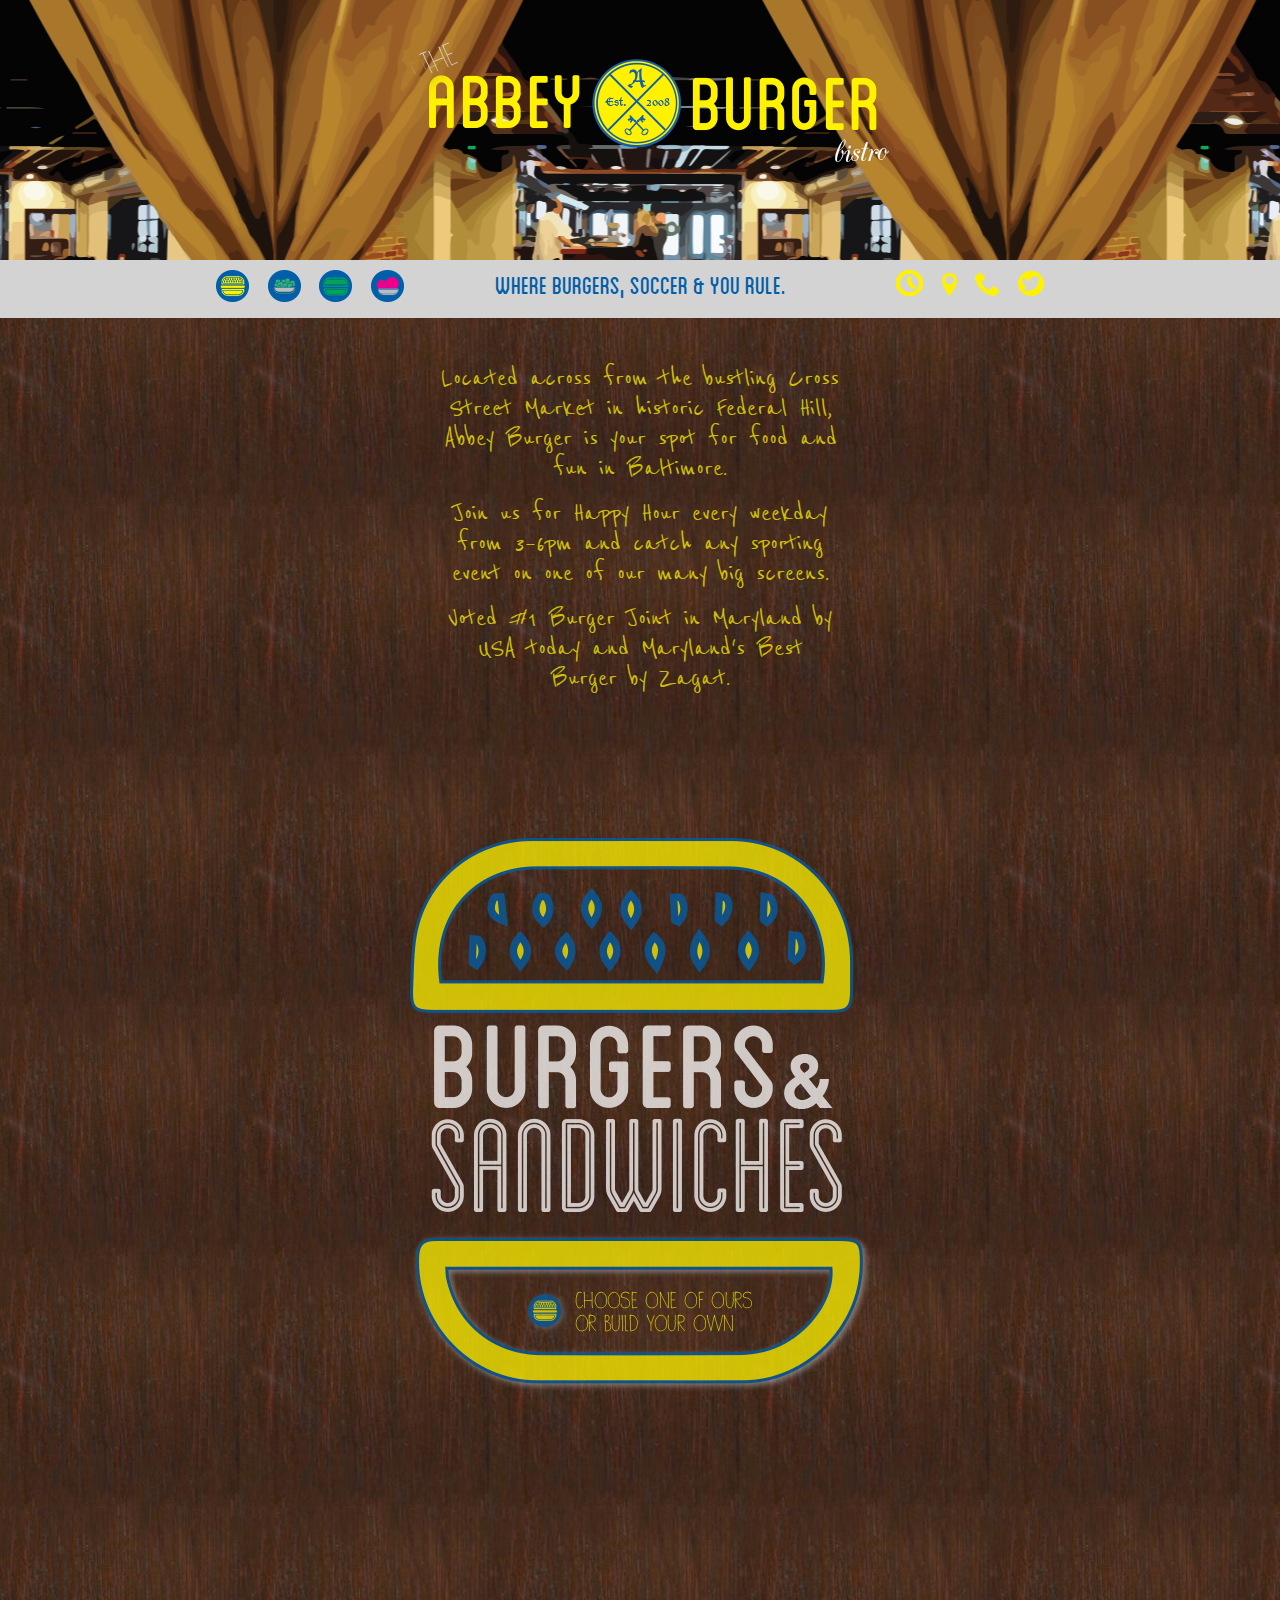
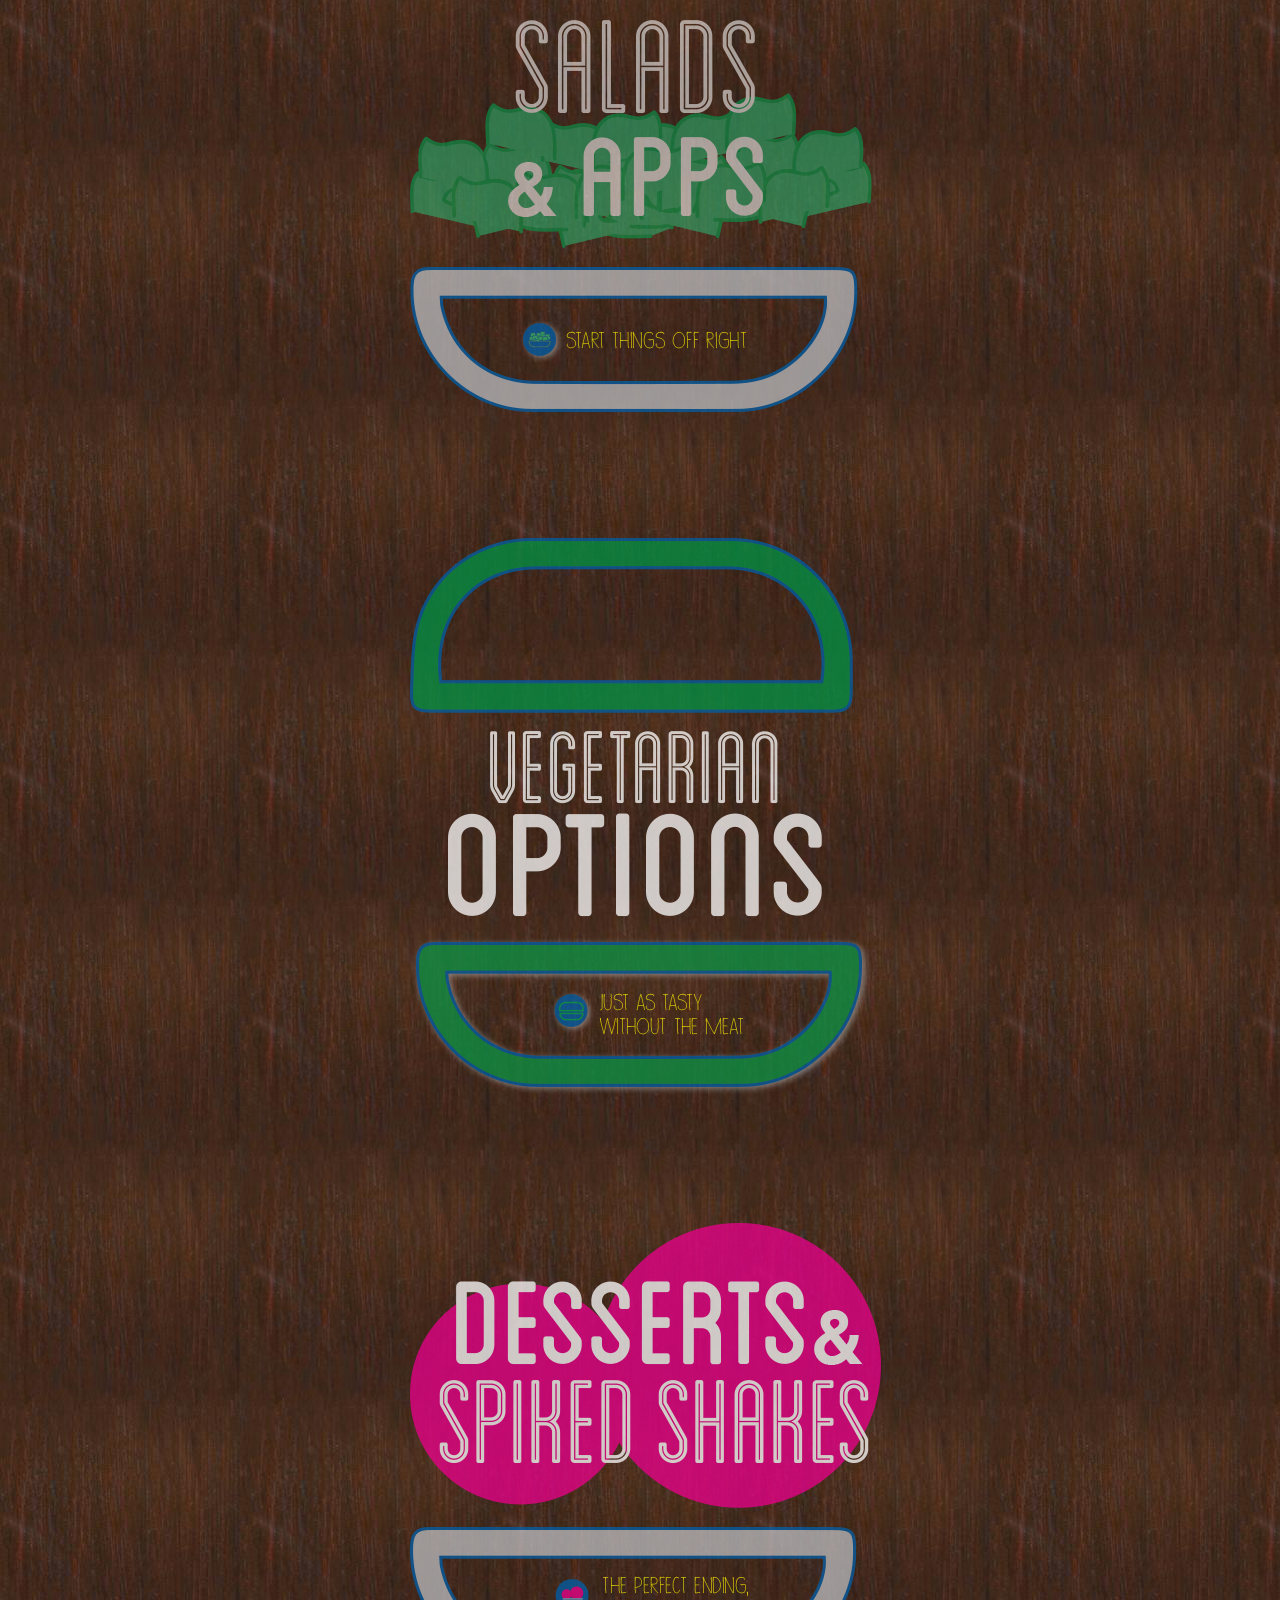
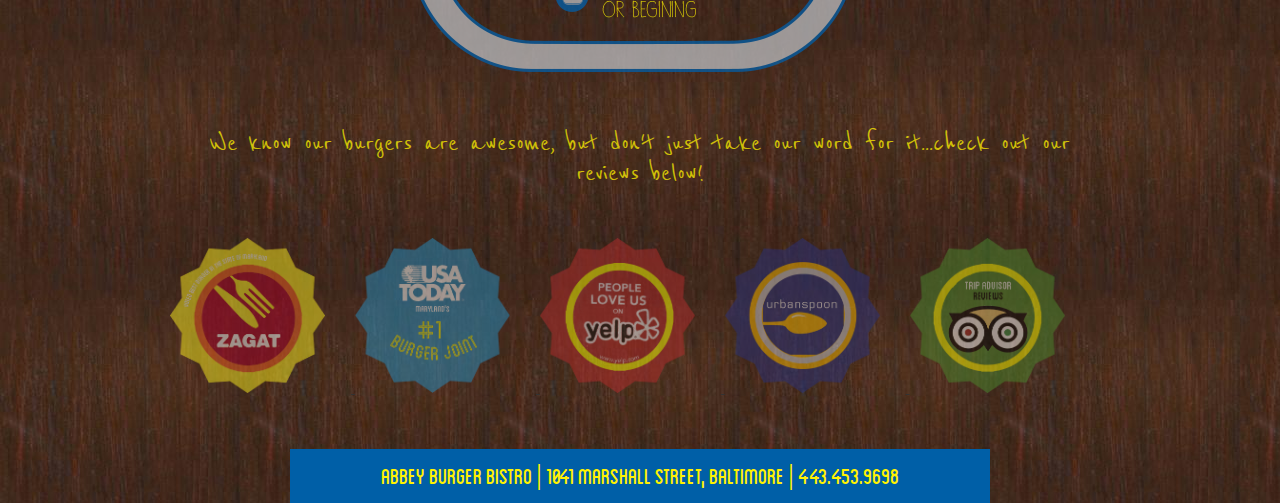
==== index.html @ 076aba3f "Code Clean-Up and New Java" ====
<!DOCTYPE html>
<!--[if lt IE 7 ]><html class="ie ie6" lang="en"> <![endif]-->
<!--[if IE 7 ]><html class="ie ie7" lang="en"> <![endif]-->
<!--[if IE 8 ]><html class="ie ie8" lang="en"> <![endif]-->
<!--[if (gte IE 9)|!(IE)]><!-->

<html lang="en">
<!--<![endif]-->

<head>
    <!-- Basic Page Needs
  ================================================== -->
    <meta charset="utf-8">

    <title>Abbey Burger: Where burgers, soccer and you rule.</title>
    <meta content="" name="description">
    <meta content="" name="author"><!-- Mobile Specific Metas
  ================================================== -->
    <meta content="width=device-width, initial-scale=1, maximum-scale=1" name=
    "viewport"><!-- CSS
  ================================================== -->
    <link href="stylesheets/base.css" rel="stylesheet">
    <link href="stylesheets/skeleton.css" rel="stylesheet">
    <link href="stylesheets/layout.css" rel="stylesheet"><!--[if lt IE 9]>
        <script src="http://html5shim.googlecode.com/svn/trunk/html5.js"></script>
    <![endif]-->
    <!-- Favicons
    ================================================== -->
    <link href="images/favicon.ico" rel="shortcut icon">
    <link href='http://fonts.googleapis.com/css?family=Reenie+Beanie' rel=
    'stylesheet' type='text/css'>
    <link href="images/apple-touch-icon.png" rel="apple-touch-icon">
    <link href="images/apple-touch-icon-72x72.png" rel="apple-touch-icon"
    sizes="72x72">
    <link href="images/apple-touch-icon-114x114.png" rel="apple-touch-icon"
    sizes="114x114">
</head>

<body>
    <!-- Primary Page Layout
    ================================================== -->

    <div class="site-header clearfix">
        <div class="container">
            <h1 class="brand eight columns"><a class="brand-link" href="/"
            title="Abbey Burger Bistro"><img alt="Abbey Burger Logo" src=
            "images/header.png"></a></h1>
        </div>

        <div class="top-bar">
            <div class="container">
                <div class="bs-sidebar hidden-print affix-top">
                    <ul class="menu-nav nav five columns">
                        <li><a href="#burgers" title=
                        "Burgers &amp; Sandwiches"><img alt=
                        "Burgers &amp; Sandwiches" class="menu-bar" src=
                        "images/BurgerIcon.png"></a></li>

                        <li><a href="#salads" title=
                        "Salads &amp; Apps"><img alt="Salads &amp; Apps" class=
                        "menu-bar" src="images/SaladIcon.png"></a></li>

                        <li><a href="#veg" title="Vegetarian Opts"><img alt=
                        "Veg Options" class="menu-bar" src=
                        "images/VegIcon.png"></a></li>

                        <li><a href="#dessert" title=
                        "Desserts &amp; Spiked Shakes"><img alt=
                        "Desserts &amp; Shakes" class="menu-bar" src=
                        "images/IcecreamIcon.png"></a></li>
                    </ul>
                </div>

                <div class="top-content six columns">
                    <div id="title">
                        where burgers, soccer &amp; YOU rule.
                    </div>
                </div>

                <div class="rs-sidebar hidden-print affix-top">
                    <ul class="top-nav right-nav nav five columns">
                        <li>
                            <a href="#hours" title=
                            "When is the Abbey open?"><img alt="Hours" class=
                            "menu-bar rightnav" src=
                            "images/HoursIcon.png"></a>

                            <div class="oval-thought-border" id="hours">
                                Open for biz: M:5pm-2am, Tu-Sun:11:30am-2am
                            </div>
                        </li>

                        <li>
                            <a href="#location" title=
                            "Where is the Abbey?"><img alt="Location" class=
                            "menu-bar rightnav" src=
                            "images/LocationIcon.png"></a>

                            <div class="oval-thought-border" id="location">
                                1041 Marshall Street, Baltimore (in Fed Hill
                                across from the Cross Street Market)
                            </div>
                        </li>

                        <li>
                            <a href="#contact" title="Call the Abbey"><img alt=
                            "Contact" class="menu-bar rightnav" src=
                            "images/ContactIcon.png"></a>

                            <div class="oval-thought-border" id="contact">
                                Give us a ring: 443.453.9698
                            </div>
                        </li>

                        <li>
                            <a href="#twitter" title=
                            "Whatcha tweetin', Abbey?"><img alt="Twitter"
                            class="menu-bar" src="images/TwitterIcon.png"></a>

                            <div class="oval-thought-border" id="twitter">
                                Twitter Feed Update Goes Here
                            </div>
                        </li>
                    </ul>
                </div>
            </div>
        </div><!-- top bar -->
    </div><!-- site-header -->

    <div class="site-content container">
        <div class="section eight columns">
            <div class="intro-text">
                <p>Located across from the bustling Cross Street Market in
                historic Federal Hill, Abbey Burger is your spot for food and
                fun in Baltimore.</p>

                <p>Join us for Happy Hour every weekday from 3–6pm and catch
                any sporting event on one of our many big screens.</p>

                <p>Voted #1 Burger Joint in Maryland by USA today and
                Maryland's Best Burger by Zagat.</p>
            </div>
        </div>

        <div class="section eight columns" id="menu">
            <div class="menu-section" id="burgers">
                <h2 class="menu-section-title"><img alt=
                "Burgers &amp; Sandwiches" class="menu-section" src=
                "images/burgerheader.png"></h2>

                <div class="menu-section-content" id="content-burgers">
                    <ul class="items">
                        <li>
                            <h3 class="item-title">Baltimore Burger</h3>

                            <p class="item-description">Crab dip, bacon and
                            cheddar cheese</p>

                            <p class="item-price">14</p>
                        </li>

                        <li>
                            <h3 class="item-title">Chili Burger</h3>

                            <p class="item-description">Cheddar, onion and
                            jalapenos, topped with spicy creme fraiche</p>

                            <p class="item-price">9.5</p>
                        </li>

                        <li>
                            <h3 class="item-title">Paddy Melt</h3>

                            <p class="item-description">Caramelized onions,
                            cheddar, American and Swiss on rye</p>

                            <p class="item-price">9.5</p>
                        </li>

                        <li>
                            <h3 class="item-title">Turkey Burger</h3>

                            <p class="item-description">Black beans, avocado,
                            Red Hawk cheese, lettuce and spicy creme
                            fraiche</p>

                            <p class="item-price">9.5</p>
                        </li>

                        <li>
                            <h3 class="item-title">Crab Cake</h3>

                            <p class="item-description">Jumbo lump on wheat
                            roll with lettuce, tomato and a mustard
                            remoulade</p>

                            <p class="item-price">12</p>
                        </li>

                        <li>
                            <h3 class="item-title">Chicken Burger</h3>

                            <p class="item-description">Topped with Swiss,
                            lettuce, tomato, avocado, sprouts and chili pepper
                            mayo</p>

                            <p class="item-price">11</p>
                        </li>

                        <li>
                            <h3 class="item-title">Black and Bleu Burger</h3>

                            <p class="item-description">Cajun seasoned, topped
                            with bleu cheese and applewood bacon</p>

                            <p class="item-price">9.5</p>
                        </li>

                        <li>
                            <h3 class="item-title">Hawaiian Burger</h3>

                            <p class="item-description">Pepper jack, grilled
                            pineapple and a teriyaki glaze</p>

                            <p class="item-price">9.5</p>
                        </li>

                        <li>
                            <h3 class="item-title">Philly Burger</h3>

                            <p class="item-description">Sauteed onions, green
                            peppers with provolone or cheese whiz</p>

                            <p class="item-price">9.5</p>
                        </li>

                        <li>
                            <h3 class="item-title">Peanut Butter Burger</h3>

                            <p class="item-description">Applewood bacon and
                            creamy peanut butter</p>

                            <p class="item-price">9.5</p>
                        </li>

                        <li>
                            <h3 class="item-title">Lamb Burger</h3>

                            <p class="item-description">Topped with feta,
                            lettuce, tomato, cucumber and herb yogurt</p>

                            <p class="item-price">11</p>
                        </li>

                        <li>
                            <h3 class="item-title">Buffalo Burger</h3>

                            <p class="item-description">Buffalo sauce and bacon
                            topped with bleu cheese or ranch</p>

                            <p class="item-price">9.5</p>
                        </li>

                        <li>
                            <h3 class="item-title">Harry's Bistro Burger</h3>

                            <p class="item-description">Applewood bacon, sunny
                            side up egg and cheddar on an English muffin</p>

                            <p class="item-price">9.5</p>
                        </li>

                        <li>
                            <h3 class="item-title">Santa Fe Burger</h3>

                            <p class="item-description">Jalapenos, salsa,
                            guacamole, spicy creme fraiche and pepper jack</p>

                            <p class="item-price">9.5</p>
                        </li>

                        <li>
                            <h3 class="item-title">Slider Dogs</h3>

                            <p class="item-description">Two dogs, one chili
                            style and the other with mustard, onion and
                            relish</p>

                            <p class="item-price">7</p>
                        </li>

                        <li>
                            <h3 class="item-title">B.L.T.</h3>

                            <p class="item-description">Applewood bacon,
                            lettuce, tomato and mayo on white toast</p>

                            <p class="item-price">8</p>
                        </li>

                        <li>
                            <h3 class="item-title">Bison Burger</h3>

                            <p class="item-description">Topped with bleu
                            cheese, lettuce tomato, mayo and a homemade onion
                            ring</p>

                            <p class="item-price">11</p>
                        </li>
                    </ul>
                </div>

                <div class="bottom-bun"><img alt="Burgers" src="images/bottom-bun.png"></div>
            </div><!-- /.menu-section#burgers -->

            <div class="menu-section">
                <h2 class="menu-section-title"><img alt="Salads &amp; Apps"
                class="menu-section-title" id="salads" src=
                "images/saladheader2.png"></h2>

                <div class="menu-section-content">
                    <ul>
                        <li>
                            <h3 class="item-title">Iceberg Salad</h3>

                            <p class="item-description">Applewood bacon, crispy
                            shallots, tomato and blue cheese dressing</p>

                            <p class="item-price">6</p>
                        </li>

                        <li>
                            <h3 class="item-title">Chopped Salad</h3>

                            <p class="item-description">Avocado, tomato and
                            cucumber topped with jumbo lump crab meat and Old
                            Bay seasoning with balsamic vinegrette</p>

                            <p class="item-price">10</p>
                        </li>

                        <li>
                            <h3 class="item-title">House Salad</h3>

                            <p class="item-description">Cherry tomatoes,
                            cucumber and onions with a citrus vinegrette</p>

                            <p class="item-price">6; Add Chicken: +2.50</p>
                        </li>

                        <li>
                            <h3 class="item-title">Big Al Chili</h3>

                            <p class="item-description">Trust me, it is good or
                            Al would be pissed.</p>

                            <p class="item-price">6</p>
                        </li>

                        <li>
                            <h3 class="item-title">Fried Pickles</h3>

                            <p class="item-description">Tempura battered pickle
                            slices served with a spicy dipping sauce</p>

                            <p class="item-price">6</p>
                        </li>

                        <li>
                            <h3 class="item-title">Abbey Wings</h3>

                            <p class="item-description">Pick your sauce,
                            buffalo style with blue cheese or spicy sesame
                            sauce</p>

                            <p class="item-price">6</p>
                        </li>

                        <li>
                            <h3 class="item-title">Waffle Fry Nachos</h3>

                            <p class="item-description">Chili, avocado,
                            jalapenos, tomatoes with Monterey jack and a spicy
                            creme fraiche</p>

                            <p class="item-price">8</p>
                        </li>

                        <li>
                            <h3 class="item-title">Crab Bites</h3>

                            <p class="item-description">Mini crab cakes
                            battered and fried, served with a mustard remoulade
                            sauce</p>

                            <p class="item-price">10</p>
                        </li>

                        <li>
                            <h3 class="item-title">Crab Mac-n-Cheese</h3>

                            <p class="item-description">Homemade, mixed with
                            jumbo lump crab meat</p>

                            <p class="item-price">9</p>
                        </li>

                        <li>
                            <h3 class="item-title">Chili Mac-n-Cheese</h3>

                            <p class="item-description">Homemade, mixed with
                            Big Al Chili</p>

                            <p class="item-price">7</p>
                        </li>

                        <li>
                            <h3 class="item-title">Alligator Bites</h3>

                            <p class="item-description">House ground alligator,
                            battered and fried, served with a spicy honey
                            mustard sauce</p>

                            <p class="item-price">8</p>
                        </li>

                        <li>
                            <h3 class="item-title">Homemade Crab Dip</h3>

                            <p class="item-description">Topped with cheddar and
                            Monterey jack cheese and served with a French
                            baguette</p>

                            <p class="item-price">10</p>
                        </li>

                        <li>
                            <h3 class="item-title">Crab Tots</h3>

                            <p class="item-description">Homemade crab dip
                            served on top of tater tots, covered with cheddar
                            jack</p>

                            <p class="item-price">9</p>
                        </li>
                    </ul>
                </div>

                <div class="bottom-bun"><img alt="Salad" src="images/salad-bowl.png"></div>
            </div>

            <div class="menu-section" id="veg">
                <h2 class="menu-section-title"><img alt="Vegetarian Options"
                class="menu-section" src="images/vegheader.png"></h2>

                <div class="menu-section-content">
                    <ul>
                        <li>
                            <h3 class="item-title">Grilled Cheese</h3>

                            <p class="item-description">Swiss, American and
                            cheddar on toast</p>

                            <p class="item-price">6</p>
                        </li>

                        <li>
                            <h3 class="item-title">Fried Green Tomato</h3>

                            <p class="item-description">Topped with marinara,
                            provolone, lettuce, sprouts, avocado and roasted
                            red pepper aioli on a toasted bun</p>

                            <p class="item-price">9</p>
                        </li>

                        <li>
                            <h3 class="item-title">Veggie Burger</h3>

                            <p class="item-description">Gran Queso, chili
                            pepper mayo, lettuce, sprouts, avocado, herb yogurt
                            and roasted pepper aioli</p>

                            <p class="item-price">10</p>
                        </li>

                        <li class="eight columns">
                            <h3 class="item-title">Shroom Burger</h3>

                            <p class="item-description">Marinated portabella,
                            Gran Queso, chili pepper mayo, lettuce and tomato
                            on a bun</p>

                            <p class="item-price">9.5</p>
                        </li>
                    </ul>
                </div>

                <div class="bottom-bun"><img alt="Salad" src=
                "images/salad-bottom.png"></div>
            </div>

            <div class="menu-section" id="dessert">
                <h2 class="menu-section-title"><img alt="Dessert &amp; Shakes"
                class="menu-section" src="images/dessertheader.png"></h2>

                <div class="menu-section-content">
                    <ul>
                        <li>
                            <h3 class="item-title">Chocolate Chip Cookie
                            Sundae</h3>

                            <p class="item-description">Warm chocolate chip
                            cookie served in a cast iron skillet topped with
                            Gifford's vanilla ice cream, whipped cream and
                            chocolate sauce</p>

                            <p class="item-price">6</p>
                        </li>

                        <li>
                            <h3 class="item-title">Brownie Sundae</h3>

                            <p class="item-description">A brownie smothered in
                            two scoops of ice cream, whipped cream and
                            chocolate sauce</p>

                            <p class="item-price">5</p>
                        </li>

                        <li>
                            <h3 class="item-title">Root Beer Float</h3>

                            <p class="item-description">Vanilla ice cream
                            topped with IBC root beer</p>

                            <p class="item-price">5</p>
                        </li>

                        <li>
                            <h3 class="item-title">Funnel Cake</h3>

                            <p class="item-description">Fried dough topped with
                            powered sugar</p>

                            <p class="item-price">5</p>
                        </li>

                        <li>
                            <h3 class="item-title">Berger Shake</h3>

                            <p class="item-description">Berger cookies, vanilla
                            ice cream, Stoli vanilla and Godiva liqueur</p>

                            <p class="item-price">7</p>
                        </li>

                        <li>
                            <h3 class="item-title">Cream Sickle</h3>

                            <p class="item-description">Whipped cream vodka,
                            Stoli vanilla and orange juice</p>

                            <p class="item-price">7</p>
                        </li>

                        <li>
                            <h3 class="item-title">Fat Irishman</h3>

                            <p class="item-description">Baileys ice cream,
                            Jameson and whipped cream</p>

                            <p class="item-price">7</p>
                        </li>

                        <li>
                            <h3 class="item-title">PB and no J Cup</h3>

                            <p class="item-description">Swiss chocolate ice
                            cream, peanut butter and Godiva liquer</p>

                            <p class="item-price">7</p>
                        </li>

                        <li>
                            <h3 class="item-title">Incredible Hulk</h3>

                            <p class="item-description">Pistachio ice cream,
                            Gran Marnier and brownie chunks</p>

                            <p class="item-price">7</p>
                        </li>
                    </ul>
                </div>

                <div class="bottom-bun"><img alt="Dessert" src=
                "images/icecream-bottom.png"></div>
            </div>
        </div>

        <div class="intro-text">
            We know our burgers are awesome, but don't just take our word for
            it...check out our reviews below!
        </div>

        <div class="site-news section sixteen columns" id="awards">
            <div class="awards">
                <a href="http://www.zagat.com/b/50-states-50-burgers">
                <img alt="Zagat" src="images/zagat.png" width="155">
                </a> 
                <a href="http://www.usatoday.com/story/experience/food-and-wine/best-of-food-and-wine/food/2013/09/06/51-great-burger-joints/2465409/">
                <img alt="USAToday" src="images/USAtoday.png" width="155">
                </a> 
                <a href="http://www.yelp.com/biz/abbey-burger-bistro-baltimore"><img alt="Yelp"                     src="images/yelp.png" width="155">
                </a> 
                <a href="http://www.urbanspoon.com/r/31/777439/restaurant/Federal-Hill-Locust-Point/Abbey-Burger-Bistro-Baltimore">
                <img alt="Urbanspoon" src="images/urbanspoon.png" width="155">
                </a> 
                <a href="http://www.tripadvisor.com/Restaurant_Review-g60811-d1211418-Reviews-The_Abbey_Burger_Bistro-Baltimore_Maryland.html">
                <img alt ="Tripadvisor" src="images/tripadvisor.png" width="155">
                </a>
            </div>
        </div>

        <div class="container">
            <div class="site-footer section twelve columns">
                <div class="footer">
                    <h3 class="footer-content">Abbey Burger Bistro | 1041
                    Marshall Street, Baltimore | 443.453.9698</h3>
                </div>
            </div>
        </div><!-- End Document
================================================== -->
        <script src=
        "http://ajax.googleapis.com/ajax/libs/jquery/1.10.2/jquery.min.js"></script> <script src="bootstrap.js" type="text/javascript"></script> <script>
$('.oval-thought-border').hide();
        $('.rightnav').on('click', 'a', function (e) {
                $(this).siblings('.oval-thought-border').toggle();
        });
        </script> <script>
$('.menu-section-content').hide();
        $('.menu-section-title, .bottom-bun').click(function (e) {
            $(this).siblings('.menu-section-content').toggle();
        });
        </script> <script type="text/javascript">
$( document ).ready(function() {
        // back to top
        setTimeout(function () {
        var $sideBar = $('.bs-sidebar')

        $sideBar.affix({
        offset: {
          top: function () {
            var offsetTop      = $sideBar.offset().top
            var sideBarMargin  = parseInt($sideBar.children(0).css('margin-top'))
            var navOuterHeight = $('.bs-docs-nav').height()

            return (this.top = offsetTop - navOuterHeight - sideBarMargin)
          }
        , bottom: function () {
            return (this.bottom = $('.bs-footer').outerHeight(true))
          }
        }
        })
        }, 10)

        });
        </script> <script type="text/javascript">
$( document ).ready(function() {
        // back to top
        setTimeout(function () {
        var $sideBar = $('.rs-sidebar')

        $sideBar.affix({
        offset: {
          top: function () {
            var offsetTop      = $sideBar.offset().top
            var sideBarMargin  = parseInt($sideBar.children(0).css('margin-top'))
            var navOuterHeight = $('.rs-docs-nav').height()

            return (this.top = offsetTop - navOuterHeight - sideBarMargin)
          }
        , bottom: function () {
            return (this.bottom = $('.rs-footer').outerHeight(true))
          }
        }
        })
        }, 10)

        });
        </script>
    </div>
</body>
</html>
---- stylesheets/base.css ----
/*
* Skeleton V1.2
* Copyright 2011, Dave Gamache
* www.getskeleton.com
* Free to use under the MIT license.
* http://www.opensource.org/licenses/mit-license.php
* 6/20/2012
*/


/* Table of Content
==================================================
	#Reset & Basics
	#Basic Styles
	#Site Styles
	#Typography
	#Links
	#Lists
	#Images
	#Buttons
	#Forms
	#Misc */


/* #Reset & Basics (Inspired by E. Meyers)
================================================== */
	html, body, div, span, applet, object, iframe, h1, h2, h3, h4, h5, h6, p, blockquote, pre, a, abbr, acronym, address, big, cite, code, del, dfn, em, img, ins, kbd, q, s, samp, small, strike, strong, sub, sup, tt, var, b, u, i, center, dl, dt, dd, ol, ul, li, fieldset, form, label, legend, table, caption, tbody, tfoot, thead, tr, th, td, article, aside, canvas, details, embed, figure, figcaption, footer, header, hgroup, menu, nav, output, ruby, section, summary, time, mark, audio, video {
		margin: 0;
		padding: 0;
		border: 0;
		font-size: 100%;
		font: inherit;
		vertical-align: baseline; }
	article, aside, details, figcaption, figure, footer, header, hgroup, menu, nav, section {
		display: block; }
	body {
		line-height: 1; }
	ol, ul {
		list-style: none; }
	blockquote, q {
		quotes: none; }
	blockquote:before, blockquote:after,
	q:before, q:after {
		content: '';
		content: none; }
	table {
		border-collapse: collapse;
		border-spacing: 0; }


/* #Basic Styles
================================================== */
	body {
		background: #fff;
		font: 14px/21px "HelveticaNeue", "Helvetica Neue", Helvetica, Arial, sans-serif;
		color: #444;
		-webkit-font-smoothing: antialiased; /* Fix for webkit rendering */
		-webkit-text-size-adjust: 100%;
 }


/* #Typography
================================================== */
	h1, h2, h3, h4, h5, h6 {
		color: #181818;
		font-family: "Georgia", "Times New Roman", serif;
		font-weight: normal; }
	h1 a, h2 a, h3 a, h4 a, h5 a, h6 a { font-weight: inherit; }
	h1 { font-size: 46px; line-height: 50px; margin-bottom: 14px;}
	h2 { font-size: 35px; line-height: 40px; margin-bottom: 10px; }
	h3 { font-size: 28px; line-height: 34px; margin-bottom: 8px; }
	h4 { font-size: 21px; line-height: 30px; margin-bottom: 4px; }
	h5 { font-size: 17px; line-height: 24px; }
	h6 { font-size: 14px; line-height: 21px; }
	.subheader { color: #777; }

	p { margin: 0 0 20px 0; }
	p img { margin: 0; }
	p.lead { font-size: 21px; line-height: 27px; color: #777;  }

	em { font-style: italic; }
	strong { font-weight: bold; color: #333; }
	small { font-size: 80%; }

/*	Blockquotes  */
	blockquote, blockquote p { font-size: 17px; line-height: 24px; color: #777; font-style: italic; }
	blockquote { margin: 0 0 20px; padding: 9px 20px 0 19px; border-left: 1px solid #ddd; }
	blockquote cite { display: block; font-size: 12px; color: #555; }
	blockquote cite:before { content: "\2014 \0020"; }
	blockquote cite a, blockquote cite a:visited, blockquote cite a:visited { color: #555; }

	hr { border: solid #ddd; border-width: 1px 0 0; clear: both; margin: 10px 0 30px; height: 0; }


/* #Links
================================================== */
	a, a:visited { color: #333; text-decoration: underline; outline: 0; }
	a:hover, a:focus { color: #000; }
	p a, p a:visited { line-height: inherit; }


/* #Lists
================================================== */
	ul, ol { margin-bottom: 20px; }
	ul { list-style: none outside; }
	ol { list-style: decimal; }
	ol, ul.square, ul.circle, ul.disc { margin-left: 30px; }
	ul.square { list-style: square outside; }
	ul.circle { list-style: circle outside; }
	ul.disc { list-style: disc outside; }
	ul ul, ul ol,
	ol ol, ol ul { margin: 4px 0 5px 30px; font-size: 90%;  }
	ul ul li, ul ol li,
	ol ol li, ol ul li { margin-bottom: 6px; }
	li { line-height: 18px; margin-bottom: 12px; }
	ul.large li { line-height: 21px; }
	li p { line-height: 21px; }

/* #Images
================================================== */

	img.scale-with-grid {
		max-width: 100%;
		height: auto; }


/* #Buttons
================================================== */

	.button,
	button,
	input[type="submit"],
	input[type="reset"],
	input[type="button"] {
		background: #eee; /* Old browsers */
		background: #eee -moz-linear-gradient(top, rgba(255,255,255,.2) 0%, rgba(0,0,0,.2) 100%); /* FF3.6+ */
		background: #eee -webkit-gradient(linear, left top, left bottom, color-stop(0%,rgba(255,255,255,.2)), color-stop(100%,rgba(0,0,0,.2))); /* Chrome,Safari4+ */
		background: #eee -webkit-linear-gradient(top, rgba(255,255,255,.2) 0%,rgba(0,0,0,.2) 100%); /* Chrome10+,Safari5.1+ */
		background: #eee -o-linear-gradient(top, rgba(255,255,255,.2) 0%,rgba(0,0,0,.2) 100%); /* Opera11.10+ */
		background: #eee -ms-linear-gradient(top, rgba(255,255,255,.2) 0%,rgba(0,0,0,.2) 100%); /* IE10+ */
		background: #eee linear-gradient(top, rgba(255,255,255,.2) 0%,rgba(0,0,0,.2) 100%); /* W3C */
	  border: 1px solid #aaa;
	  border-top: 1px solid #ccc;
	  border-left: 1px solid #ccc;
	  -moz-border-radius: 3px;
	  -webkit-border-radius: 3px;
	  border-radius: 3px;
	  color: #444;
	  display: inline-block;
	  font-size: 11px;
	  font-weight: bold;
	  text-decoration: none;
	  text-shadow: 0 1px rgba(255, 255, 255, .75);
	  cursor: pointer;
	  margin-bottom: 20px;
	  line-height: normal;
	  padding: 8px 10px;
	  font-family: "HelveticaNeue", "Helvetica Neue", Helvetica, Arial, sans-serif; }

	.button:hover,
	button:hover,
	input[type="submit"]:hover,
	input[type="reset"]:hover,
	input[type="button"]:hover {
		color: #222;
		background: #ddd; /* Old browsers */
		background: #ddd -moz-linear-gradient(top, rgba(255,255,255,.3) 0%, rgba(0,0,0,.3) 100%); /* FF3.6+ */
		background: #ddd -webkit-gradient(linear, left top, left bottom, color-stop(0%,rgba(255,255,255,.3)), color-stop(100%,rgba(0,0,0,.3))); /* Chrome,Safari4+ */
		background: #ddd -webkit-linear-gradient(top, rgba(255,255,255,.3) 0%,rgba(0,0,0,.3) 100%); /* Chrome10+,Safari5.1+ */
		background: #ddd -o-linear-gradient(top, rgba(255,255,255,.3) 0%,rgba(0,0,0,.3) 100%); /* Opera11.10+ */
		background: #ddd -ms-linear-gradient(top, rgba(255,255,255,.3) 0%,rgba(0,0,0,.3) 100%); /* IE10+ */
		background: #ddd linear-gradient(top, rgba(255,255,255,.3) 0%,rgba(0,0,0,.3) 100%); /* W3C */
	  border: 1px solid #888;
	  border-top: 1px solid #aaa;
	  border-left: 1px solid #aaa; }

	.button:active,
	button:active,
	input[type="submit"]:active,
	input[type="reset"]:active,
	input[type="button"]:active {
		border: 1px solid #666;
		background: #ccc; /* Old browsers */
		background: #ccc -moz-linear-gradient(top, rgba(255,255,255,.35) 0%, rgba(10,10,10,.4) 100%); /* FF3.6+ */
		background: #ccc -webkit-gradient(linear, left top, left bottom, color-stop(0%,rgba(255,255,255,.35)), color-stop(100%,rgba(10,10,10,.4))); /* Chrome,Safari4+ */
		background: #ccc -webkit-linear-gradient(top, rgba(255,255,255,.35) 0%,rgba(10,10,10,.4) 100%); /* Chrome10+,Safari5.1+ */
		background: #ccc -o-linear-gradient(top, rgba(255,255,255,.35) 0%,rgba(10,10,10,.4) 100%); /* Opera11.10+ */
		background: #ccc -ms-linear-gradient(top, rgba(255,255,255,.35) 0%,rgba(10,10,10,.4) 100%); /* IE10+ */
		background: #ccc linear-gradient(top, rgba(255,255,255,.35) 0%,rgba(10,10,10,.4) 100%); /* W3C */ }

	.button.full-width,
	button.full-width,
	input[type="submit"].full-width,
	input[type="reset"].full-width,
	input[type="button"].full-width {
		width: 100%;
		padding-left: 0 !important;
		padding-right: 0 !important;
		text-align: center; }

	/* Fix for odd Mozilla border & padding issues */
	button::-moz-focus-inner,
	input::-moz-focus-inner {
    border: 0;
    padding: 0;
	}


/* #Forms
================================================== */

	form {
		margin-bottom: 20px; }
	fieldset {
		margin-bottom: 20px; }
	input[type="text"],
	input[type="password"],
	input[type="email"],
	textarea,
	select {
		border: 1px solid #ccc;
		padding: 6px 4px;
		outline: none;
		-moz-border-radius: 2px;
		-webkit-border-radius: 2px;
		border-radius: 2px;
		font: 13px "HelveticaNeue", "Helvetica Neue", Helvetica, Arial, sans-serif;
		color: #777;
		margin: 0;
		width: 210px;
		max-width: 100%;
		display: block;
		margin-bottom: 20px;
		background: #fff; }
	select {
		padding: 0; }
	input[type="text"]:focus,
	input[type="password"]:focus,
	input[type="email"]:focus,
	textarea:focus {
		border: 1px solid #aaa;
 		color: #444;
 		-moz-box-shadow: 0 0 3px rgba(0,0,0,.2);
		-webkit-box-shadow: 0 0 3px rgba(0,0,0,.2);
		box-shadow:  0 0 3px rgba(0,0,0,.2); }
	textarea {
		min-height: 60px; }
	label,
	legend {
		display: block;
		font-weight: bold;
		font-size: 13px;  }
	select {
		width: 220px; }
	input[type="checkbox"] {
		display: inline; }
	label span,
	legend span {
		font-weight: normal;
		font-size: 13px;
		color: #444; }

/* #Misc
================================================== */
	.remove-bottom { margin-bottom: 0 !important; }
	.half-bottom { margin-bottom: 10px !important; }
	.add-bottom { margin-bottom: 20px !important; }
---- stylesheets/skeleton.css ----
/*
* Skeleton V1.2
* Copyright 2011, Dave Gamache
* www.getskeleton.com
* Free to use under the MIT license.
* http://www.opensource.org/licenses/mit-license.php
* 6/20/2012
*/


/* Table of Contents
==================================================
    #Base 960 Grid
    #Tablet (Portrait)
    #Mobile (Portrait)
    #Mobile (Landscape)
    #Clearing */



/* #Base 960 Grid
================================================== */

    .container                                  { position: relative; width: 960px; margin: 0 auto; padding: 0; }
    .container .column,
    .container .columns                         { float: left; display: inline; margin-left: 10px; margin-right: 10px; }
    .row                                        { margin-bottom: 20px; }

    /* Nested Column Classes */
    .column.alpha, .columns.alpha               { margin-left: 0; }
    .column.omega, .columns.omega               { margin-right: 0; }

    /* Base Grid */
    .container .one.column,
    .container .one.columns                     { width: 40px;  }
    .container .two.columns                     { width: 100px; }
    .container .three.columns                   { width: 160px; }
    .container .four.columns                    { width: 220px; }
    .container .five.columns                    { width: 280px; }
    .container .six.columns                     { width: 340px; }
    .container .seven.columns                   { width: 400px; }
    .container .eight.columns                   { width: 460px; }
    .container .nine.columns                    { width: 520px; }
    .container .ten.columns                     { width: 580px; }
    .container .eleven.columns                  { width: 640px; }
    .container .twelve.columns                  { width: 700px; }
    .container .thirteen.columns                { width: 760px; }
    .container .fourteen.columns                { width: 820px; }
    .container .fifteen.columns                 { width: 880px; }
    .container .sixteen.columns                 { width: 940px; }

    .container .one-third.column                { width: 300px; }
    .container .two-thirds.column               { width: 620px; }

    /* Offsets */
    .container .offset-by-one                   { padding-left: 60px;  }
    .container .offset-by-two                   { padding-left: 120px; }
    .container .offset-by-three                 { padding-left: 180px; }
    .container .offset-by-four                  { padding-left: 240px; }
    .container .offset-by-five                  { padding-left: 300px; }
    .container .offset-by-six                   { padding-left: 360px; }
    .container .offset-by-seven                 { padding-left: 420px; }
    .container .offset-by-eight                 { padding-left: 480px; }
    .container .offset-by-nine                  { padding-left: 540px; }
    .container .offset-by-ten                   { padding-left: 600px; }
    .container .offset-by-eleven                { padding-left: 660px; }
    .container .offset-by-twelve                { padding-left: 720px; }
    .container .offset-by-thirteen              { padding-left: 780px; }
    .container .offset-by-fourteen              { padding-left: 840px; }
    .container .offset-by-fifteen               { padding-left: 900px; }



/* #Tablet (Portrait)
================================================== */

    /* Note: Design for a width of 768px */

    @media only screen and (min-width: 768px) and (max-width: 959px) {
        .container                                  { width: 768px; }
        .container .column,
        .container .columns                         { margin-left: 10px; margin-right: 10px;  }
        .column.alpha, .columns.alpha               { margin-left: 0; margin-right: 10px; }
        .column.omega, .columns.omega               { margin-right: 0; margin-left: 10px; }
        .alpha.omega                                { margin-left: 0; margin-right: 0; }

        .container .one.column,
        .container .one.columns                     { width: 28px; }
        .container .two.columns                     { width: 76px; }
        .container .three.columns                   { width: 124px; }
        .container .four.columns                    { width: 172px; }
        .container .five.columns                    { width: 220px; }
        .container .six.columns                     { width: 268px; }
        .container .seven.columns                   { width: 316px; }
        .container .eight.columns                   { width: 364px; }
        .container .nine.columns                    { width: 412px; }
        .container .ten.columns                     { width: 460px; }
        .container .eleven.columns                  { width: 508px; }
        .container .twelve.columns                  { width: 556px; }
        .container .thirteen.columns                { width: 604px; }
        .container .fourteen.columns                { width: 652px; }
        .container .fifteen.columns                 { width: 700px; }
        .container .sixteen.columns                 { width: 748px; }

        .container .one-third.column                { width: 236px; }
        .container .two-thirds.column               { width: 492px; }

        /* Offsets */
        .container .offset-by-one                   { padding-left: 48px; }
        .container .offset-by-two                   { padding-left: 96px; }
        .container .offset-by-three                 { padding-left: 144px; }
        .container .offset-by-four                  { padding-left: 192px; }
        .container .offset-by-five                  { padding-left: 240px; }
        .container .offset-by-six                   { padding-left: 288px; }
        .container .offset-by-seven                 { padding-left: 336px; }
        .container .offset-by-eight                 { padding-left: 384px; }
        .container .offset-by-nine                  { padding-left: 432px; }
        .container .offset-by-ten                   { padding-left: 480px; }
        .container .offset-by-eleven                { padding-left: 528px; }
        .container .offset-by-twelve                { padding-left: 576px; }
        .container .offset-by-thirteen              { padding-left: 624px; }
        .container .offset-by-fourteen              { padding-left: 672px; }
        .container .offset-by-fifteen               { padding-left: 720px; }
    }


/*  #Mobile (Portrait)
================================================== */

    /* Note: Design for a width of 320px */

    @media only screen and (max-width: 767px) {
        .container { width: 300px; }
        .container .columns,
        .container .column { margin: 0; }

        .container .one.column,
        .container .one.columns,
        .container .two.columns,
        .container .three.columns,
        .container .four.columns,
        .container .five.columns,
        .container .six.columns,
        .container .seven.columns,
        .container .eight.columns,
        .container .nine.columns,
        .container .ten.columns,
        .container .eleven.columns,
        .container .twelve.columns,
        .container .thirteen.columns,
        .container .fourteen.columns,
        .container .fifteen.columns,
        .container .sixteen.columns,
        .container .one-third.column,
        .container .two-thirds.column  { width: 300px; }

        /* Offsets */
        .container .offset-by-one,
        .container .offset-by-two,
        .container .offset-by-three,
        .container .offset-by-four,
        .container .offset-by-five,
        .container .offset-by-six,
        .container .offset-by-seven,
        .container .offset-by-eight,
        .container .offset-by-nine,
        .container .offset-by-ten,
        .container .offset-by-eleven,
        .container .offset-by-twelve,
        .container .offset-by-thirteen,
        .container .offset-by-fourteen,
        .container .offset-by-fifteen { padding-left: 0; }

    }


/* #Mobile (Landscape)
================================================== */

    /* Note: Design for a width of 480px */

    @media only screen and (min-width: 480px) and (max-width: 767px) {
        .container { width: 420px; }
        .container .columns,
        .container .column { margin: 0; }

        .container .one.column,
        .container .one.columns,
        .container .two.columns,
        .container .three.columns,
        .container .four.columns,
        .container .five.columns,
        .container .six.columns,
        .container .seven.columns,
        .container .eight.columns,
        .container .nine.columns,
        .container .ten.columns,
        .container .eleven.columns,
        .container .twelve.columns,
        .container .thirteen.columns,
        .container .fourteen.columns,
        .container .fifteen.columns,
        .container .sixteen.columns,
        .container .one-third.column,
        .container .two-thirds.column { width: 420px; }
    }


/* #Clearing
================================================== */

    /* Self Clearing Goodness */
    .container:after { content: "\0020"; display: block; height: 0; clear: both; visibility: hidden; }

    /* Use clearfix class on parent to clear nested columns,
    or wrap each row of columns in a <div class="row"> */
    .clearfix:before,
    .clearfix:after,
    .row:before,
    .row:after {
      content: '\0020';
      display: block;
      overflow: hidden;
      visibility: hidden;
      width: 0;
      height: 0; }
    .row:after,
    .clearfix:after {
      clear: both; }
    .row,
    .clearfix {
      zoom: 1; }

    /* You can also use a <br class="clear" /> to clear columns */
    .clear {
      clear: both;
      display: block;
      overflow: hidden;
      visibility: hidden;
      width: 0;
      height: 0;
    }
---- stylesheets/layout.css ----
/*
* Skeleton V1.2
* Copyright 2011, Dave Gamache
* www.getskeleton.com
* Free to use under the MIT license.
* http://www.opensource.org/licenses/mit-license.php
* 6/20/2012
*/

/* Table of Content
==================================================
	#Site Styles
	#Page Styles
	#Media Queries
	#Font-Face */

/* #Site Styles
================================================== */
body { background-image: url(../images/darkwood3.jpg);}
.site-header {background: url(../images/abbeyburg3.png) center top; padding-bottom: 0px; position: relative; z-index: 100;}
.site-header .brand { display:block; float: none; margin: 0 auto; text-align: center; }
.site-bottom {background: url(../images/abbeyfood.jpg) center bottom; padding-bottom: 0px; position: relative; z-index: 100;}
.site-bottom .brand {display: block; float: none; margin: 0 auto; text-align: center; }
.top-bar {margin-top:50px; margin-bottom: 0px; background-color: #D3D3D3; }
.nav { margin: 0; padding: 0; list-style: none; }
.nav li { display: inline-block; margin-left: 15px;}
.nav li:first-child { margin-left: 0; }
.top-bar .menu-nav { margin-top: 10px;}
.top-nav {margin-top: 10px;}
.top-nav li { position:relative; }
.top-nav .oval-thought-border { position:absolute; top: 100%; left: 0; }
.oval-thought-border {
	position:relative; 
	padding:70px 30px;
	margin:1em auto 80px;
	border:6px solid #005FA7; 
	text-align:center;
    font-family: 'Reenie Beanie';
	color:#FFF200; 
	background:;
	/* css3 */
	/*
	NOTES:
	-webkit-border-radius:240px 140px; // produces oval in safari 4 and chrome 4
	-webkit-border-radius:240px / 140px; // produces oval in chrome 4 (again!) but not supported in safari 4
	Not correct application of the current spec, therefore, using longhand to avoid future problems with webkit corrects this
	*/
	-webkit-border-top-left-radius:2px 140px;
	-webkit-border-top-right-radius:240px 140px;
	-webkit-border-bottom-right-radius:240px 140px;
	-webkit-border-bottom-left-radius:240px 140px;
	-moz-border-radius:240px / 140px;
	border-radius:240px / 140px;
}

/* creates the larger circle */
.oval-thought-border:before {
	content:""; 
	position:absolute; 
	z-index:10; 
	bottom:200px; 
	right:100px; 
	width:25px; 
	height:25px;
	border:6px solid #FFF200;
	background:#D3D3D3;
	/* css3 */
	-webkit-border-radius:50px;
	-moz-border-radius:50px;
	border-radius:50px;
    /* reduce the damage in FF3.0 */
    display:block; 
}

/* creates the smaller circle */
.oval-thought-border:after {
	content:""; 
	position:absolute; 
	z-index:10; 
	bottom:200px; 
	right:50px; 
	width:15px; 
	height:15px; 
	border:4px solid #005FA7;
	background:#D3D3D3;
	/* css3 */
	-webkit-border-radius:25px;
	-moz-border-radius:25px;
	border-radius:25px;
    /* reduce the damage in FF3.0 */
    display:block; 
}
.curtainleft {padding-top: 0px; padding-left:0px; padding-right:200px;}
.top-content {font-family: "Blanchcaps"; font-size: 33px; color: #005FA7; text-align:center;  }
.top-content > div { display:; }
.top-content > div:first-child { display: block; padding: 15px }
.intro-text { margin: 20px; background-color:transparent; opacity:.75; line-height: 1em; text-align:center; padding: 10px; font-size: 30px; font-family: 'Reenie Beanie'; color: #FFF200;}
.site-content .section { display: block; float: none; margin: 0 auto; }
.site-content .item-title { font-family: "blanchcaps"; color: #FFF200; font-size: 40px; }
.site-content .item-description {font-family: gillsans; color: #FFF200; font-size: 16px; }
.site-news .awards {align-self: center; display: inline-block; padding-top:20px; padding-bottom:50px;}

.awards img:hover {opacity: 1; cursor: url('http://www.dolliehost.com/dolliecrave/cursors/cursors-food/food57.gif'), auto;}
.awards img {display: inline-block; margin-right: 26px; opacity: .5;}

.site-content .item-price { font-family: "blanchcaps"; padding-top: 0px; font-size: 25px; color: #a6836f;}

.site-footer .footer-content { margin-top: 50px; margin-bottom: 50px; background-color: #005FA7; padding: 10px; margin: 0 auto; text-align: center; font-family:"blanchcaps"; font-size:30px; color: #FFF200; padding-bottom:10px;}

.menu-section-title:hover {opacity: 1; cursor:pointer;}
.menu-section-title {opacity: .75; padding-top: 100px; padding-bottom: 0;}

.bottom-bun:hover {opacity: 1; cursor:url('http://www.dolliehost.com/dolliecrave/cursors/cursors-food/food57.gif'), auto;}
.bottom-bun {opacity: .75; padding-top:0px;padding-bottom: 20px;}

.menu-section-content {padding-top:20px;
}
p {margin-top:.5em; margin-bottom: .5em;}
.bs-sidebar.affix {
position: fixed;
top: 0px;
left: 50%;
margin-left: -480px;
}
.affix-top {
	padding-top: 0px;
	text-align: center;
}
.bs-sidebar.affix-bottom .bs-sidenav, .bs-sidebar.affix .bs-sidenav {
margin-top: 0;
margin-bottom: 0;
}
.rs-sidebar.affix {
position: fixed;
top: 0px;
left: 50%;
margin-left: 250px;
}
.affix-top {
	padding-top: 0px;
	text-align: center;
}
.rs-sidebar.affix-bottom .rs-sidenav, .rs-sidebar.affix .rs-sidenav {
margin-top: 0;
margin-bottom: 0;
}

/* #Page Styles
================================================== */

/* #Media Queries
================================================== */

	/* Smaller than standard 960 (devices and browsers) */
	@media only screen and (max-width: 959px) {}

	/* Tablet Portrait size to standard 960 (devices and browsers) */
	@media only screen and (min-width: 768px) and (max-width: 959px) {
.site-footer { padding-left:1000px;} }

	/* All Mobile Sizes (devices and browser) */
	@media only screen and (max-width: 767px) {}

	/* Mobile Landscape Size to Tablet Portrait (devices and browsers) */
	@media only screen and (min-width: 480px) and (max-width: 767px) {}

	/* Mobile Portrait Size to Mobile Landscape Size (devices and browsers) */
	@media only screen and (max-width: 479px) {}


/* #Font-Face
================================================== */
/* 	This is the proper syntax for an @font-face file
		Just create a "fonts" folder at the root,
		copy your FontName into code below and remove
		comment brackets */

/*	@font-face {
	    font-family: 'FontName';
	    src: url('../fonts/FontName.eot');
	    src: url('../fonts/FontName.eot?iefix') format('eot'),
	         url('../fonts/FontName.woff') format('woff'),
	         url('../fonts/FontName.ttf') format('truetype'),
	         url('../fonts/FontName.svg#webfontZam02nTh') format('svg');
	    font-weight: normal;
	    font-style: normal; }
*/

@font-face {
    font-family: 'blanchcaps';
    src: url('../fonts/blanch_caps-webfont.eot');
    src: url('../fonts/blanch_caps-webfont.eot?#iefix') format('embedded-opentype'),
         url('../fonts/blanch_caps-webfont.woff') format('woff'),
         url('../fonts/blanch_caps-webfont.ttf') format('truetype'),
         url('../fonts/blanch_caps-webfont.svg#blanchcaps') format('svg');
    font-weight: normal;
    font-style: normal;

}
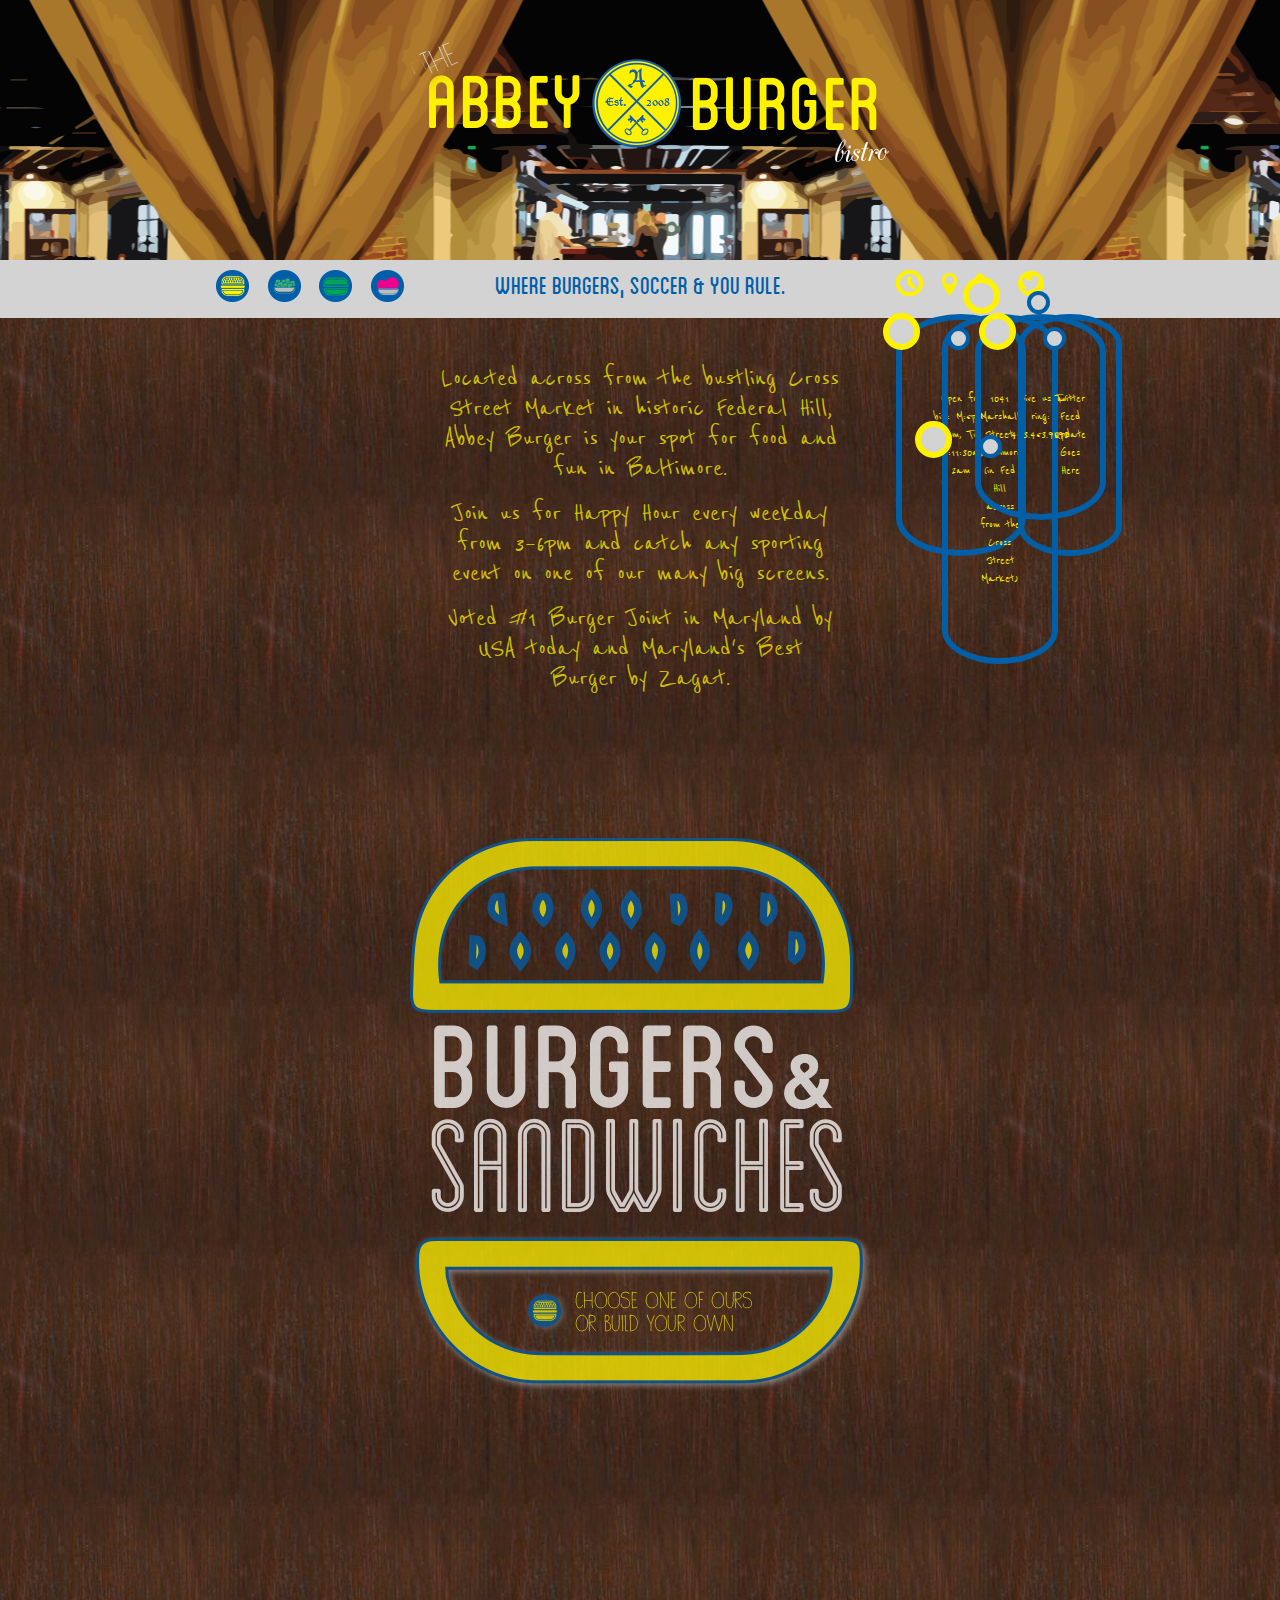
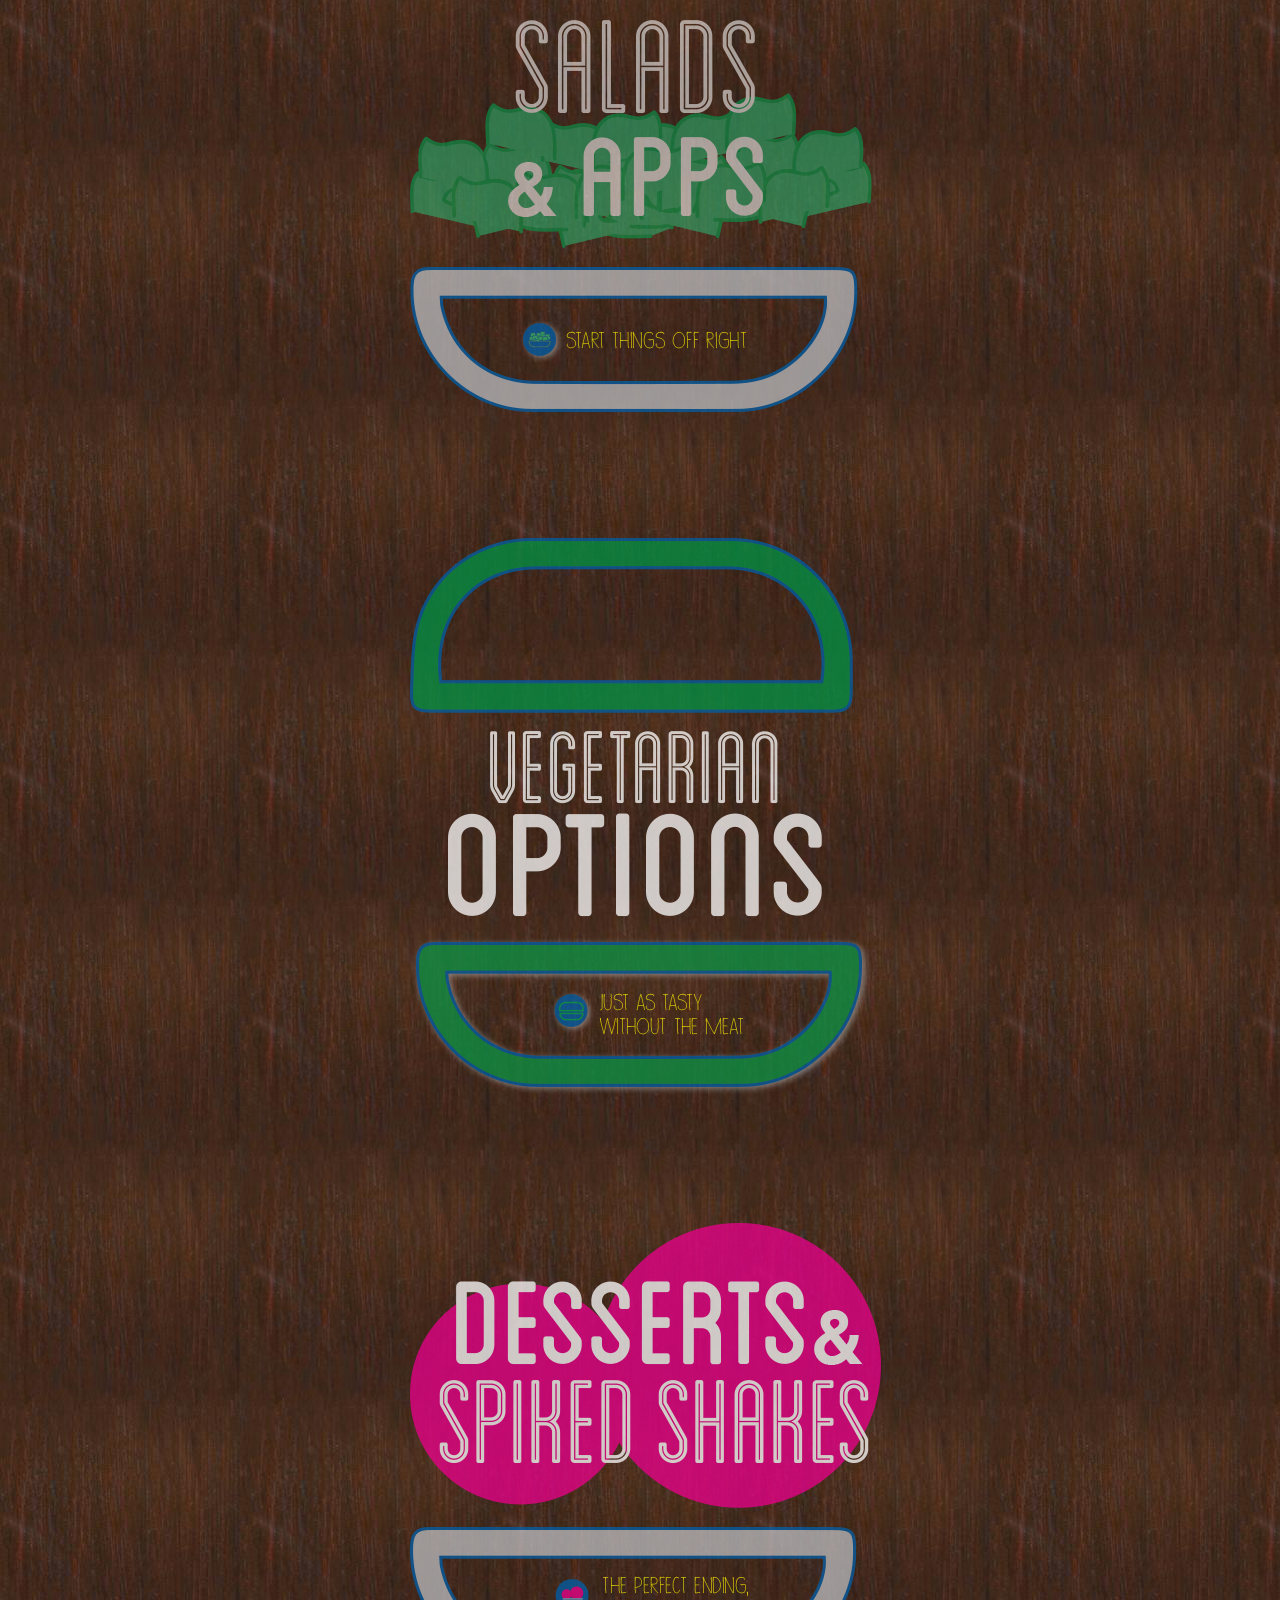
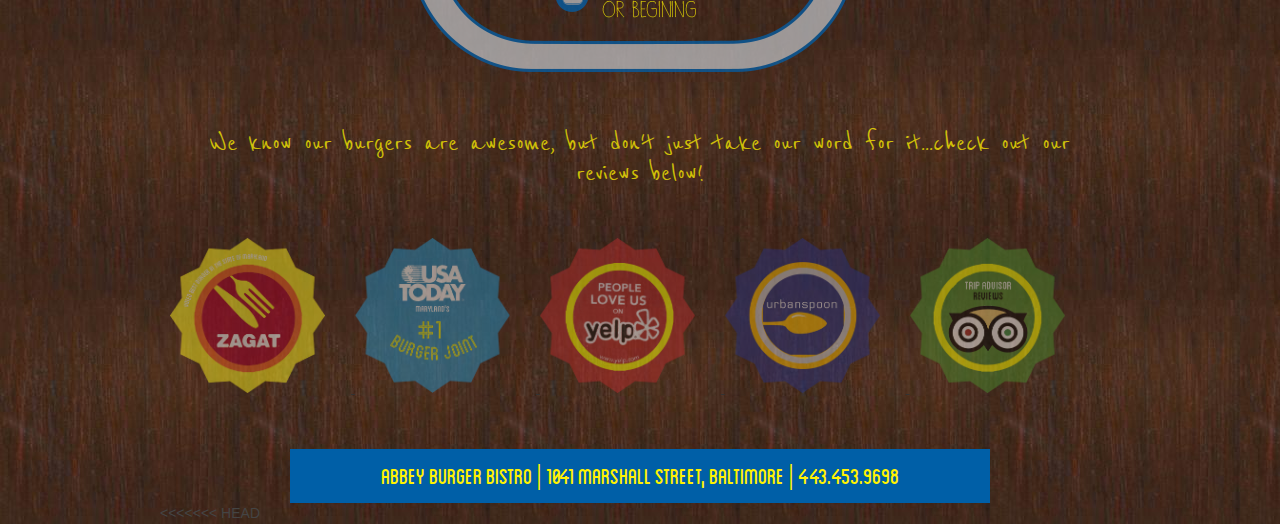
==== commit f31f3bc5: "Merge branch 'gh-pages' of https://github.com/kelnealon/AbbeyBurgerBistro into gh-pages" ====
--- a/index.html
+++ b/index.html
@@ -631,9 +631,17 @@
             </div>
         </div><!-- End Document
 ================================================== -->
+<<<<<<< HEAD
         <script src=
         "http://ajax.googleapis.com/ajax/libs/jquery/1.10.2/jquery.min.js"></script> <script src="bootstrap.js" type="text/javascript"></script> <script>
 $('.oval-thought-border').hide();
+=======
+    <script src="http://ajax.googleapis.com/ajax/libs/jquery/1.10.2/jquery.min.js">
+    </script>
+    <script src="bootstrap.js" type="text/javascript"></script>
+    <script>
+        $('.oval-thought-border').hide();
+>>>>>>> dbf7b1ac786586ce03331c0b33f78278d8501e3e
         $('.rightnav').on('click', 'a', function (e) {
                 $(this).siblings('.oval-thought-border').toggle();
         });
@@ -691,4 +699,4 @@
         </script>
     </div>
 </body>
-</html>+</html>
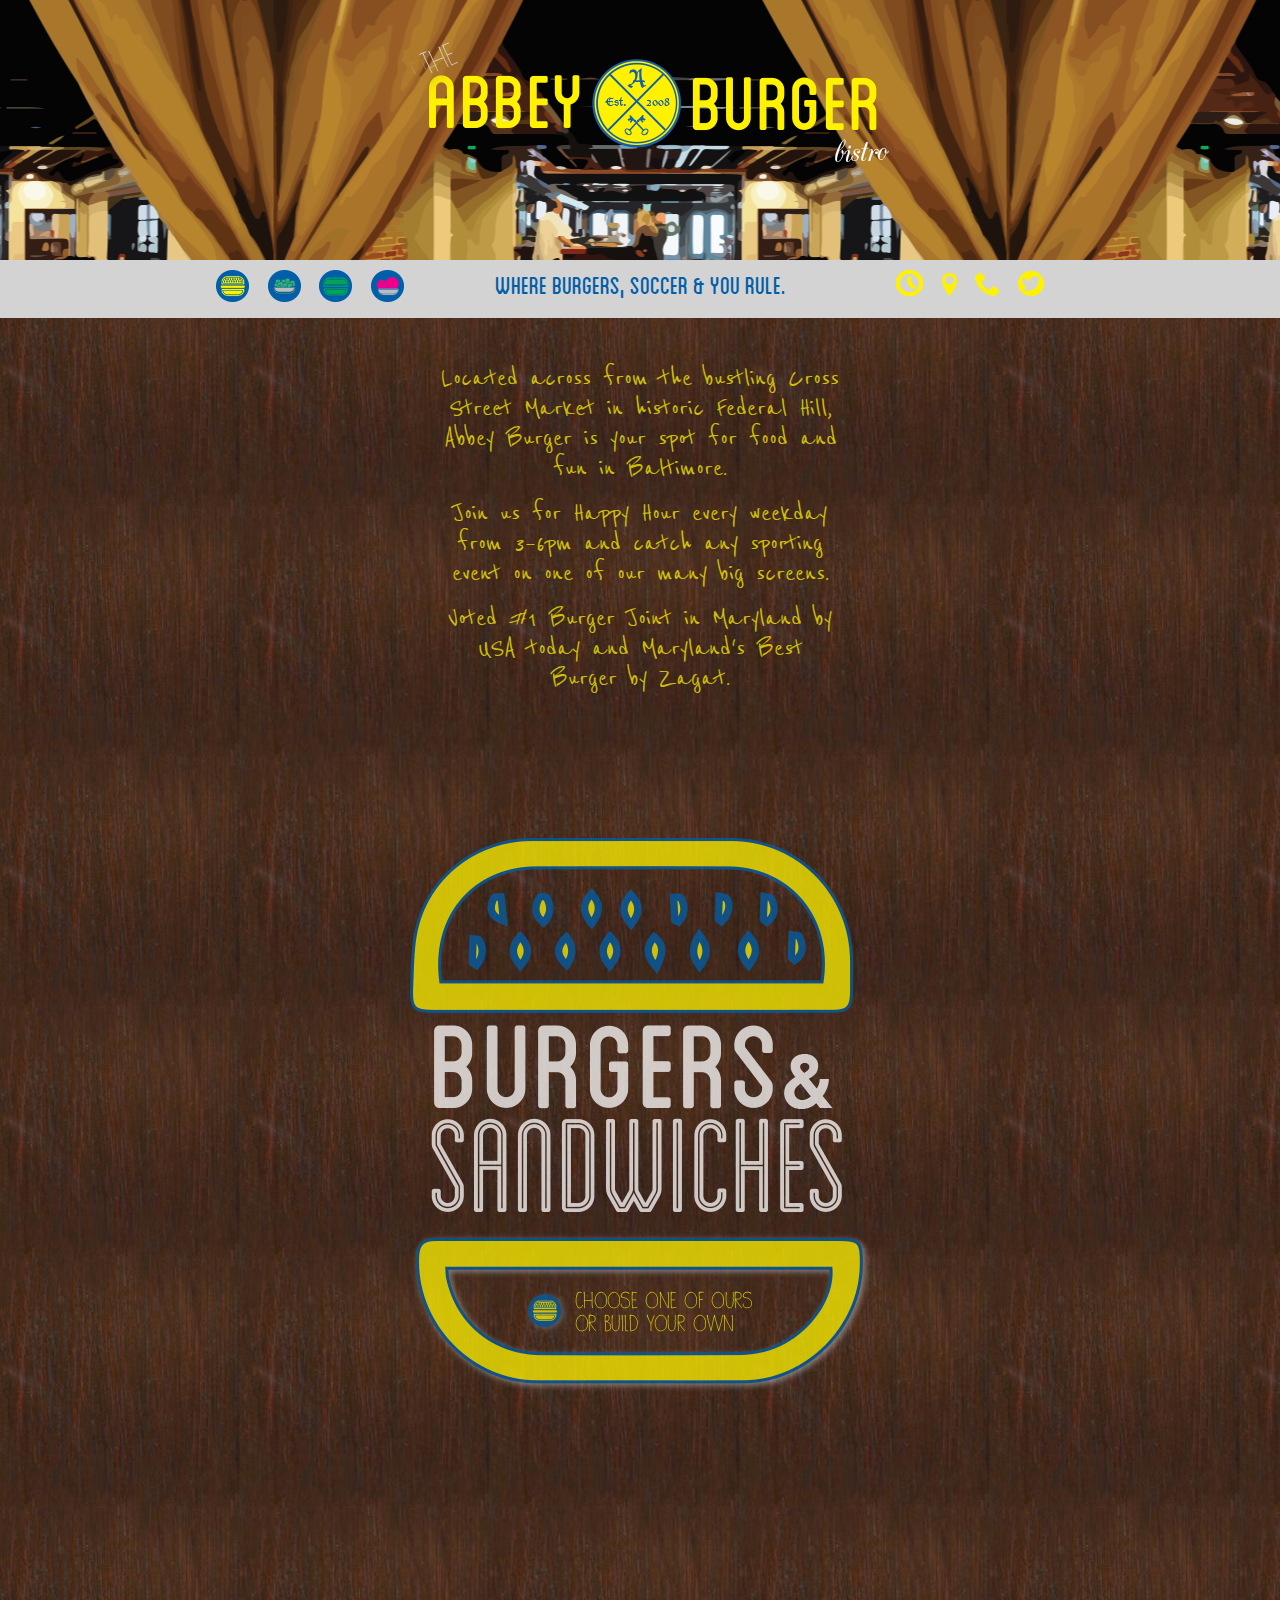
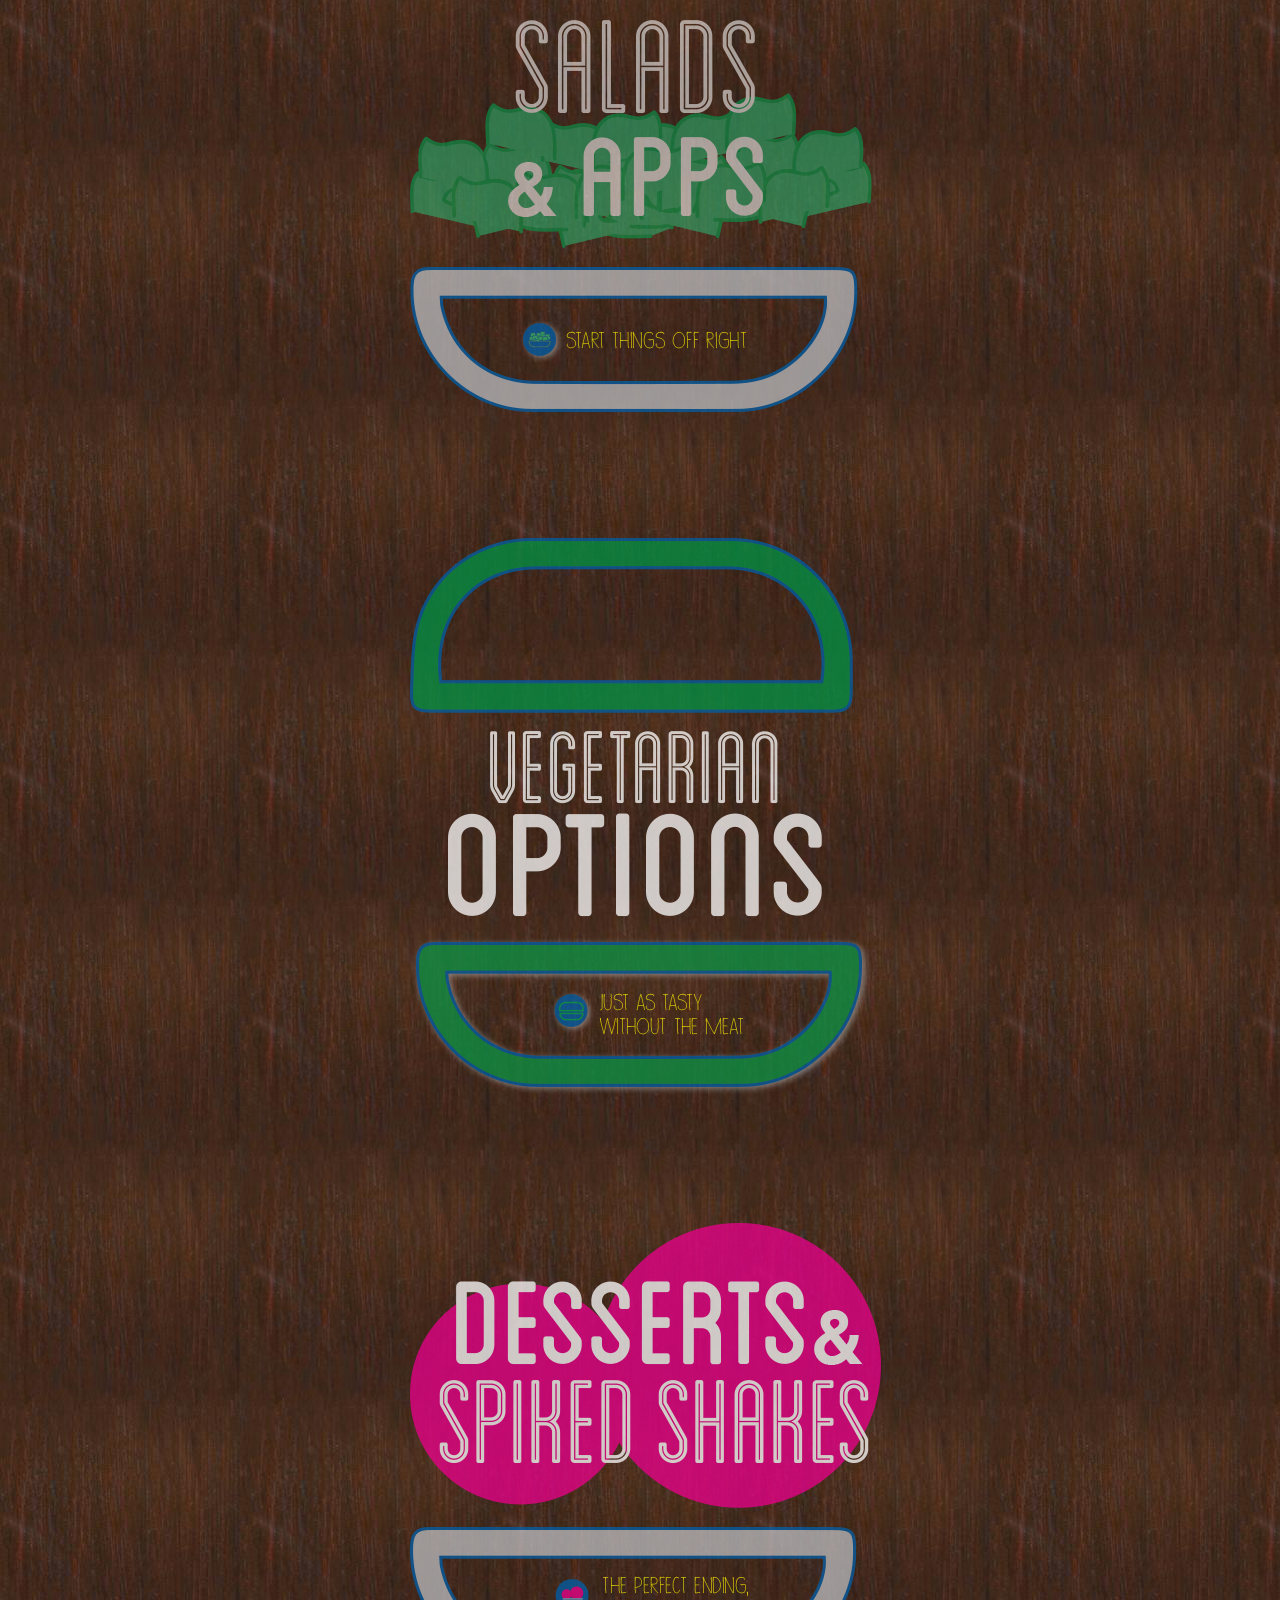
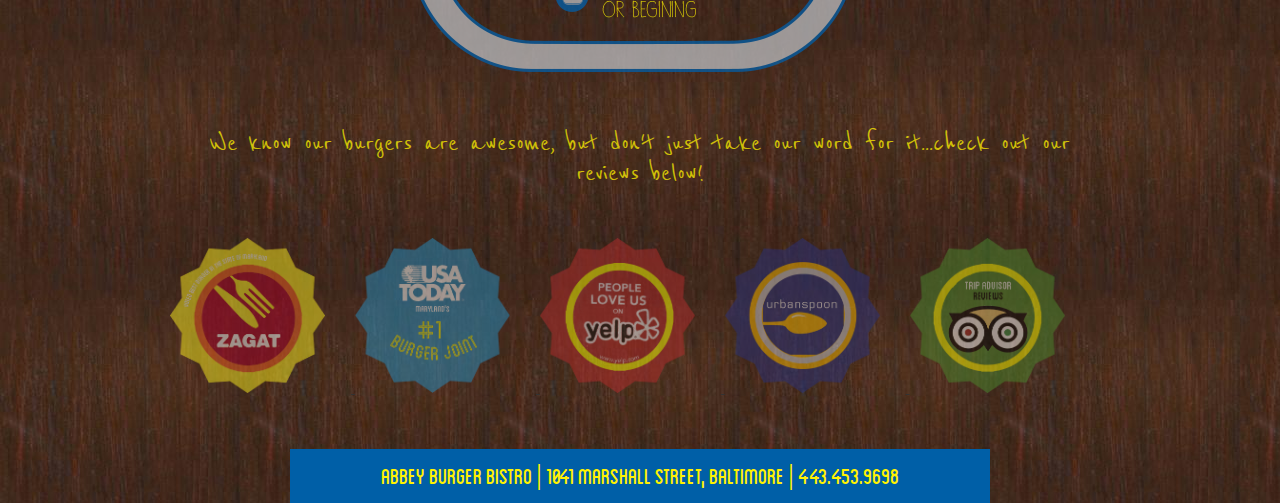
==== commit 4710d8e9: "Weird Extra Code Deleted" ====
--- a/index.html
+++ b/index.html
@@ -631,7 +631,6 @@
             </div>
         </div><!-- End Document
 ================================================== -->
-<<<<<<< HEAD
         <script src=
         "http://ajax.googleapis.com/ajax/libs/jquery/1.10.2/jquery.min.js"></script> <script src="bootstrap.js" type="text/javascript"></script> <script>
 $('.oval-thought-border').hide();
@@ -641,7 +640,6 @@
     <script src="bootstrap.js" type="text/javascript"></script>
     <script>
         $('.oval-thought-border').hide();
->>>>>>> dbf7b1ac786586ce03331c0b33f78278d8501e3e
         $('.rightnav').on('click', 'a', function (e) {
                 $(this).siblings('.oval-thought-border').toggle();
         });
--- a/stylesheets/layout.css
+++ b/stylesheets/layout.css
@@ -90,7 +90,6 @@
     /* reduce the damage in FF3.0 */
     display:block; 
 }
-.curtainleft {padding-top: 0px; padding-left:0px; padding-right:200px;}
 .top-content {font-family: "Blanchcaps"; font-size: 33px; color: #005FA7; text-align:center;  }
 .top-content > div { display:; }
 .top-content > div:first-child { display: block; padding: 15px }
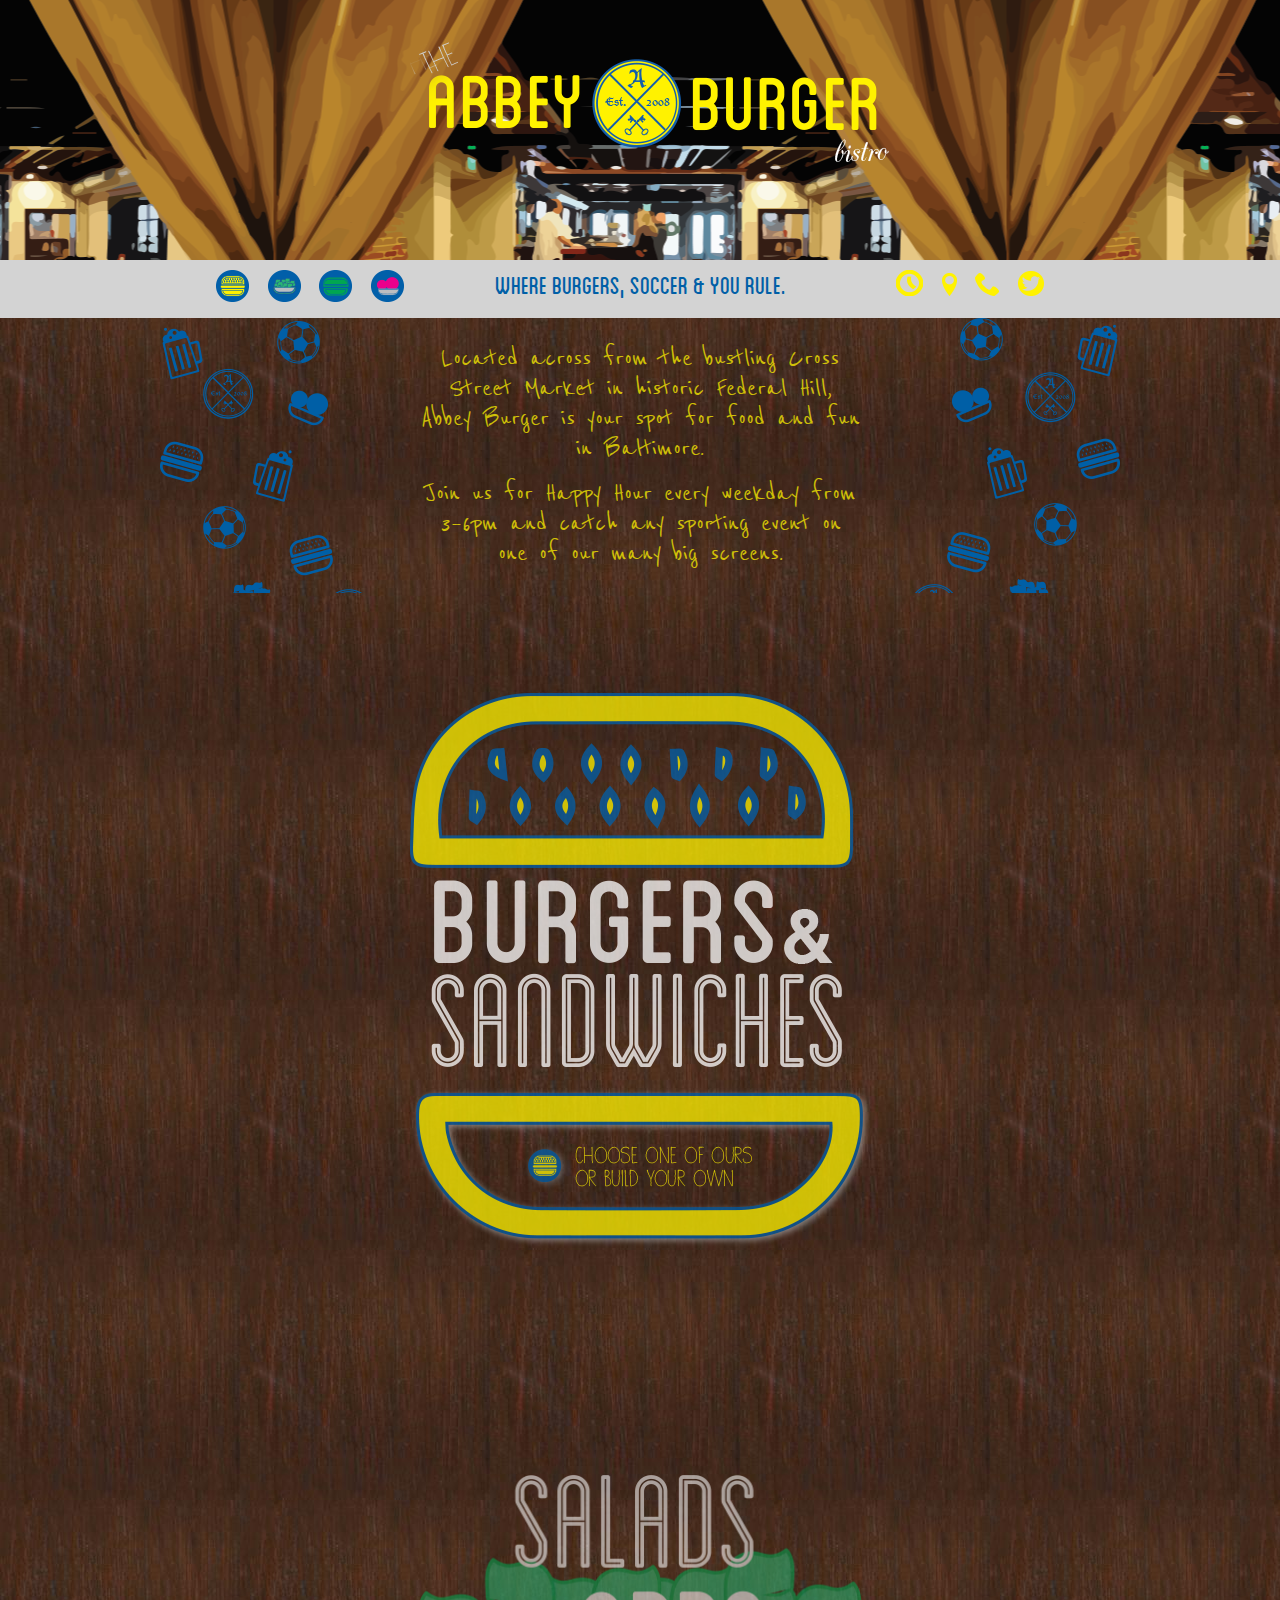
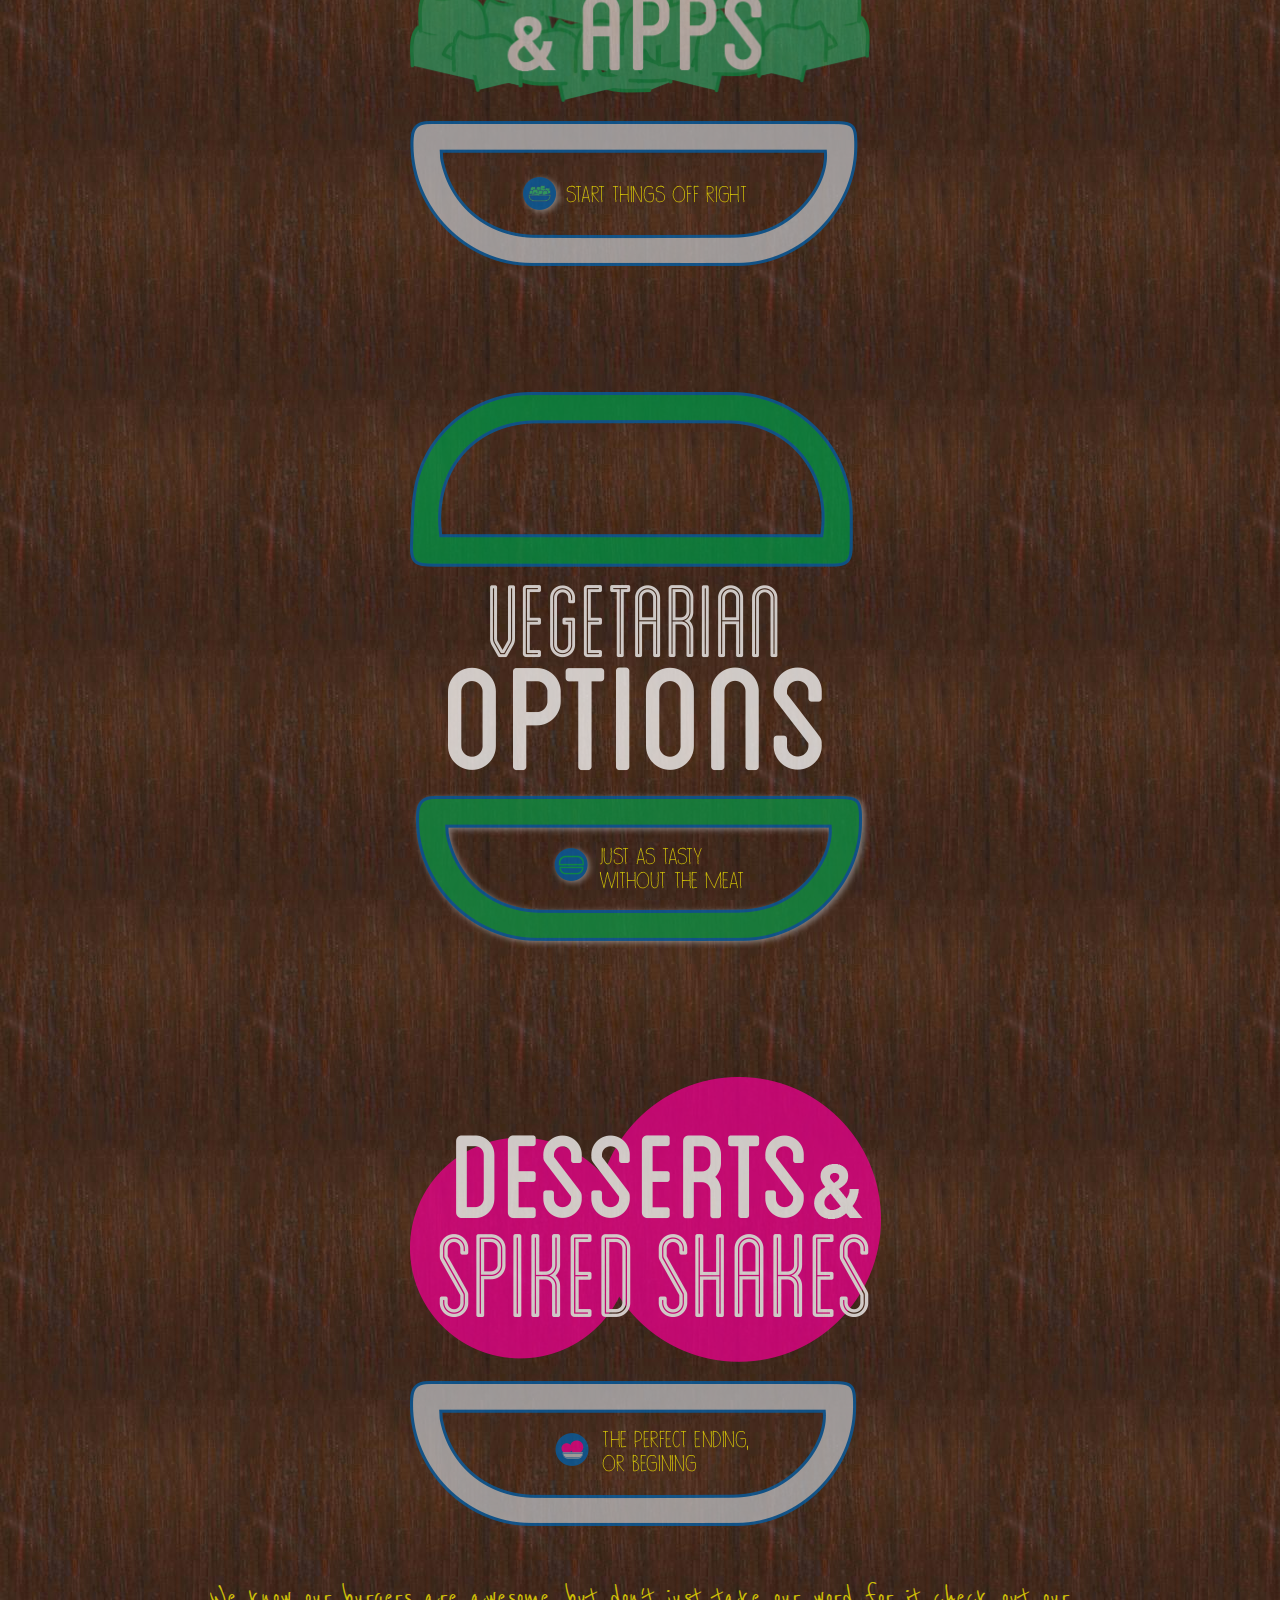
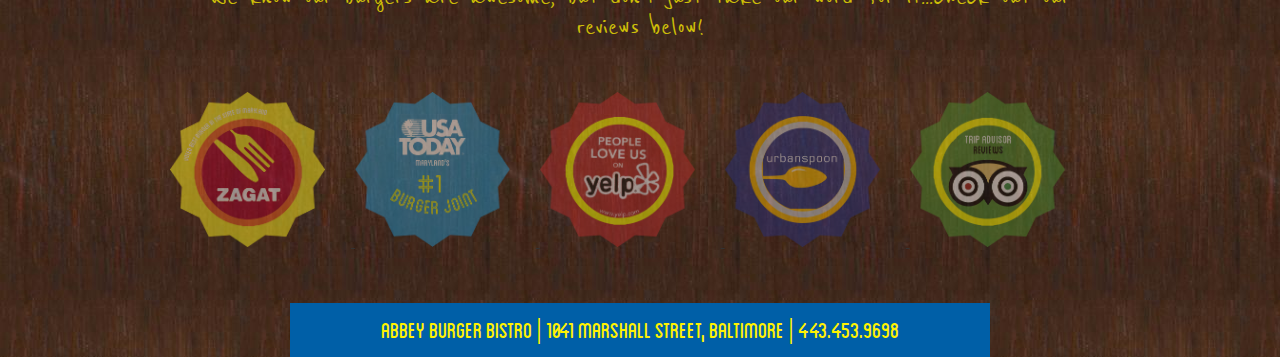
==== commit d3c2a90e: "Ben's Bubble Help and trying to resize images" ====
--- a/index.html
+++ b/index.html
@@ -127,21 +127,19 @@
         </div><!-- top bar -->
     </div><!-- site-header -->
 
-    <div class="site-content container">
-        <div class="section eight columns">
+ <div class="site-intro container">
+        <div class="section eight columns intro">
             <div class="intro-text">
                 <p>Located across from the bustling Cross Street Market in
                 historic Federal Hill, Abbey Burger is your spot for food and
                 fun in Baltimore.</p>
-
+       
                 <p>Join us for Happy Hour every weekday from 3–6pm and catch
                 any sporting event on one of our many big screens.</p>
-
-                <p>Voted #1 Burger Joint in Maryland by USA today and
-                Maryland's Best Burger by Zagat.</p>
             </div>
         </div>
-
+     </div>
+   <div class="site-content container">
         <div class="section eight columns" id="menu">
             <div class="menu-section" id="burgers">
                 <h2 class="menu-section-title"><img alt=
@@ -497,7 +495,7 @@
                 </div>
 
                 <div class="bottom-bun"><img alt="Salad" src=
-                "images/salad-bottom.png"></div>
+                "images/salad-bottom.png" class="menu-section"></div>
             </div>
 
             <div class="menu-section" id="dessert">
@@ -594,7 +592,7 @@
                 </div>
 
                 <div class="bottom-bun"><img alt="Dessert" src=
-                "images/icecream-bottom.png"></div>
+                "images/icecream-bottom.png" class="menu-section"></div>
             </div>
         </div>
 
@@ -631,70 +629,47 @@
             </div>
         </div><!-- End Document
 ================================================== -->
-        <script src=
-        "http://ajax.googleapis.com/ajax/libs/jquery/1.10.2/jquery.min.js"></script> <script src="bootstrap.js" type="text/javascript"></script> <script>
-$('.oval-thought-border').hide();
-=======
-    <script src="http://ajax.googleapis.com/ajax/libs/jquery/1.10.2/jquery.min.js">
+    </div>
+    
+   <script src="http://ajax.googleapis.com/ajax/libs/jquery/1.10.2/jquery.min.js"></script> 
+   <script src="bootstrap.js" type="text/javascript"></script> 
+    
+    <script type="text/javascript">
+        $( document ).ready(function() {
+            // back to top
+            setTimeout(function () {
+            var $sideBar = $('.bs-sidebar')
+    
+            $sideBar.affix({
+            offset: {
+              top: function () {
+                var offsetTop      = $sideBar.offset().top
+                var sideBarMargin  = parseInt($sideBar.children(0).css('margin-top'))
+                var navOuterHeight = $('.bs-docs-nav').height()
+    
+                return (this.top = offsetTop - navOuterHeight - sideBarMargin)
+              }
+            , bottom: function () {
+                return (this.bottom = $('.bs-footer').outerHeight(true))
+              }
+            }
+            })
+            }, 10)
+            
+            // hiding things
+            $('.oval-thought-border').hide();
+            $('.right-nav').on('click', 'a', function (e) {
+                    e.preventDefault();
+                    $mybubble = $(this).siblings('.oval-thought-border');
+                    $(this).siblings('.oval-thought-border').toggle();
+                    $('.oval-thought-border:not($mybubble)').hide()
+            });
+            
+            $('.menu-section-content').hide();
+            $('.menu-section-title, .bottom-bun').click(function (e) {
+                $(this).siblings('.menu-section-content').toggle();
+            });
+            });
     </script>
-    <script src="bootstrap.js" type="text/javascript"></script>
-    <script>
-        $('.oval-thought-border').hide();
-        $('.rightnav').on('click', 'a', function (e) {
-                $(this).siblings('.oval-thought-border').toggle();
-        });
-        </script> <script>
-$('.menu-section-content').hide();
-        $('.menu-section-title, .bottom-bun').click(function (e) {
-            $(this).siblings('.menu-section-content').toggle();
-        });
-        </script> <script type="text/javascript">
-$( document ).ready(function() {
-        // back to top
-        setTimeout(function () {
-        var $sideBar = $('.bs-sidebar')
-
-        $sideBar.affix({
-        offset: {
-          top: function () {
-            var offsetTop      = $sideBar.offset().top
-            var sideBarMargin  = parseInt($sideBar.children(0).css('margin-top'))
-            var navOuterHeight = $('.bs-docs-nav').height()
-
-            return (this.top = offsetTop - navOuterHeight - sideBarMargin)
-          }
-        , bottom: function () {
-            return (this.bottom = $('.bs-footer').outerHeight(true))
-          }
-        }
-        })
-        }, 10)
-
-        });
-        </script> <script type="text/javascript">
-$( document ).ready(function() {
-        // back to top
-        setTimeout(function () {
-        var $sideBar = $('.rs-sidebar')
-
-        $sideBar.affix({
-        offset: {
-          top: function () {
-            var offsetTop      = $sideBar.offset().top
-            var sideBarMargin  = parseInt($sideBar.children(0).css('margin-top'))
-            var navOuterHeight = $('.rs-docs-nav').height()
-
-            return (this.top = offsetTop - navOuterHeight - sideBarMargin)
-          }
-        , bottom: function () {
-            return (this.bottom = $('.rs-footer').outerHeight(true))
-          }
-        }
-        })
-        }, 10)
-
-        });
-        </script>
-    </div>
 </body>
 </html>
--- a/stylesheets/layout.css
+++ b/stylesheets/layout.css
@@ -19,6 +19,10 @@
 body { background-image: url(../images/darkwood3.jpg);}
 .site-header {background: url(../images/abbeyburg3.png) center top; padding-bottom: 0px; position: relative; z-index: 100;}
 .site-header .brand { display:block; float: none; margin: 0 auto; text-align: center; }
+.container .intro {float: none; display: block; margin: 0 auto;}
+.site-intro {background: url(../images/iconborder.png) center top; text-align: center;display: block; float: none; margin: 0 auto;}
+.site-intro .intro-text { margin: 0px; background-color:transparent; opacity:.75; line-height: 1em; text-align:center; padding: 10px; font-size: 30px; font-family: 'Reenie Beanie'; color: #FFF200;}
+.site-content .intro-text { margin: 20px; background-color:transparent; opacity:.75; line-height: 1em; text-align:center; padding: 10px; font-size: 30px; font-family: 'Reenie Beanie'; color: #FFF200;}
 .site-bottom {background: url(../images/abbeyfood.jpg) center bottom; padding-bottom: 0px; position: relative; z-index: 100;}
 .site-bottom .brand {display: block; float: none; margin: 0 auto; text-align: center; }
 .top-bar {margin-top:50px; margin-bottom: 0px; background-color: #D3D3D3; }
@@ -93,8 +97,8 @@
 .top-content {font-family: "Blanchcaps"; font-size: 33px; color: #005FA7; text-align:center;  }
 .top-content > div { display:; }
 .top-content > div:first-child { display: block; padding: 15px }
-.intro-text { margin: 20px; background-color:transparent; opacity:.75; line-height: 1em; text-align:center; padding: 10px; font-size: 30px; font-family: 'Reenie Beanie'; color: #FFF200;}
-.site-content .section { display: block; float: none; margin: 0 auto; }
+.intro-specials {margin: 20px; line-height: 1em; text-align:center; padding: 10px; font-size: 20px; font-family: "blanchcaps"; color: #005FA7;}
+.site-content .section { display: block; float: none; margin: 0 auto; max-width:100%; height: auto; }
 .site-content .item-title { font-family: "blanchcaps"; color: #FFF200; font-size: 40px; }
 .site-content .item-description {font-family: gillsans; color: #FFF200; font-size: 16px; }
 .site-news .awards {align-self: center; display: inline-block; padding-top:20px; padding-bottom:50px;}
@@ -106,14 +110,13 @@
 
 .site-footer .footer-content { margin-top: 50px; margin-bottom: 50px; background-color: #005FA7; padding: 10px; margin: 0 auto; text-align: center; font-family:"blanchcaps"; font-size:30px; color: #FFF200; padding-bottom:10px;}
 
-.menu-section-title:hover {opacity: 1; cursor:pointer;}
-.menu-section-title {opacity: .75; padding-top: 100px; padding-bottom: 0;}
-
-.bottom-bun:hover {opacity: 1; cursor:url('http://www.dolliehost.com/dolliecrave/cursors/cursors-food/food57.gif'), auto;}
-.bottom-bun {opacity: .75; padding-top:0px;padding-bottom: 20px;}
-
-.menu-section-content {padding-top:20px;
-}
+.menu-section-title:hover {opacity: 1; cursor:pointer; max-width: 100%; height: auto;}
+.menu-section-title {opacity: .75; padding-top: 100px; padding-bottom: 0;max-width: 100%; height: auto;}
+
+.bottom-bun:hover {opacity: 1; cursor:url('http://www.dolliehost.com/dolliecrave/cursors/cursors-food/food57.gif'), auto; max-width: 100%; height: auto;}
+.bottom-bun {opacity: .75; padding-top:0px;padding-bottom: 20px; max-width: 100%; height: auto;}
+
+.menu-section-content {padding-top:20px;}
 p {margin-top:.5em; margin-bottom: .5em;}
 .bs-sidebar.affix {
 position: fixed;
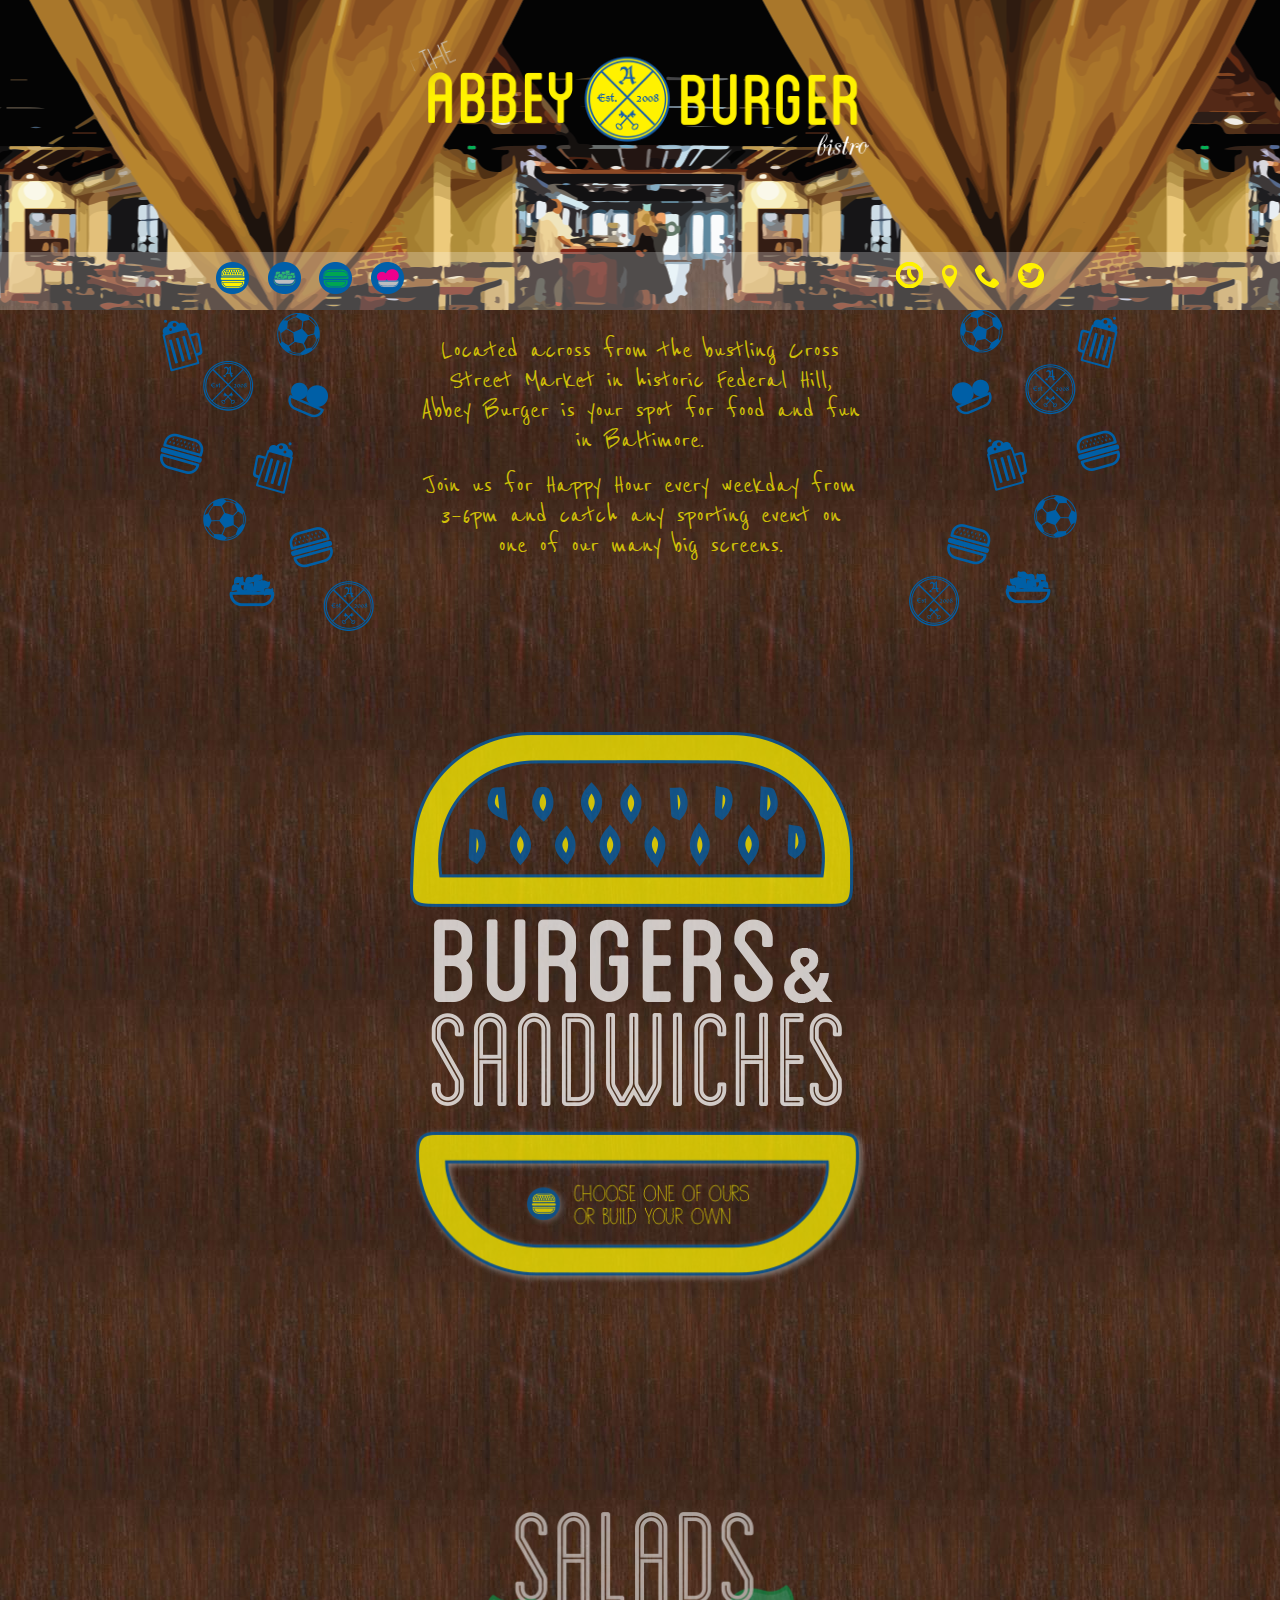
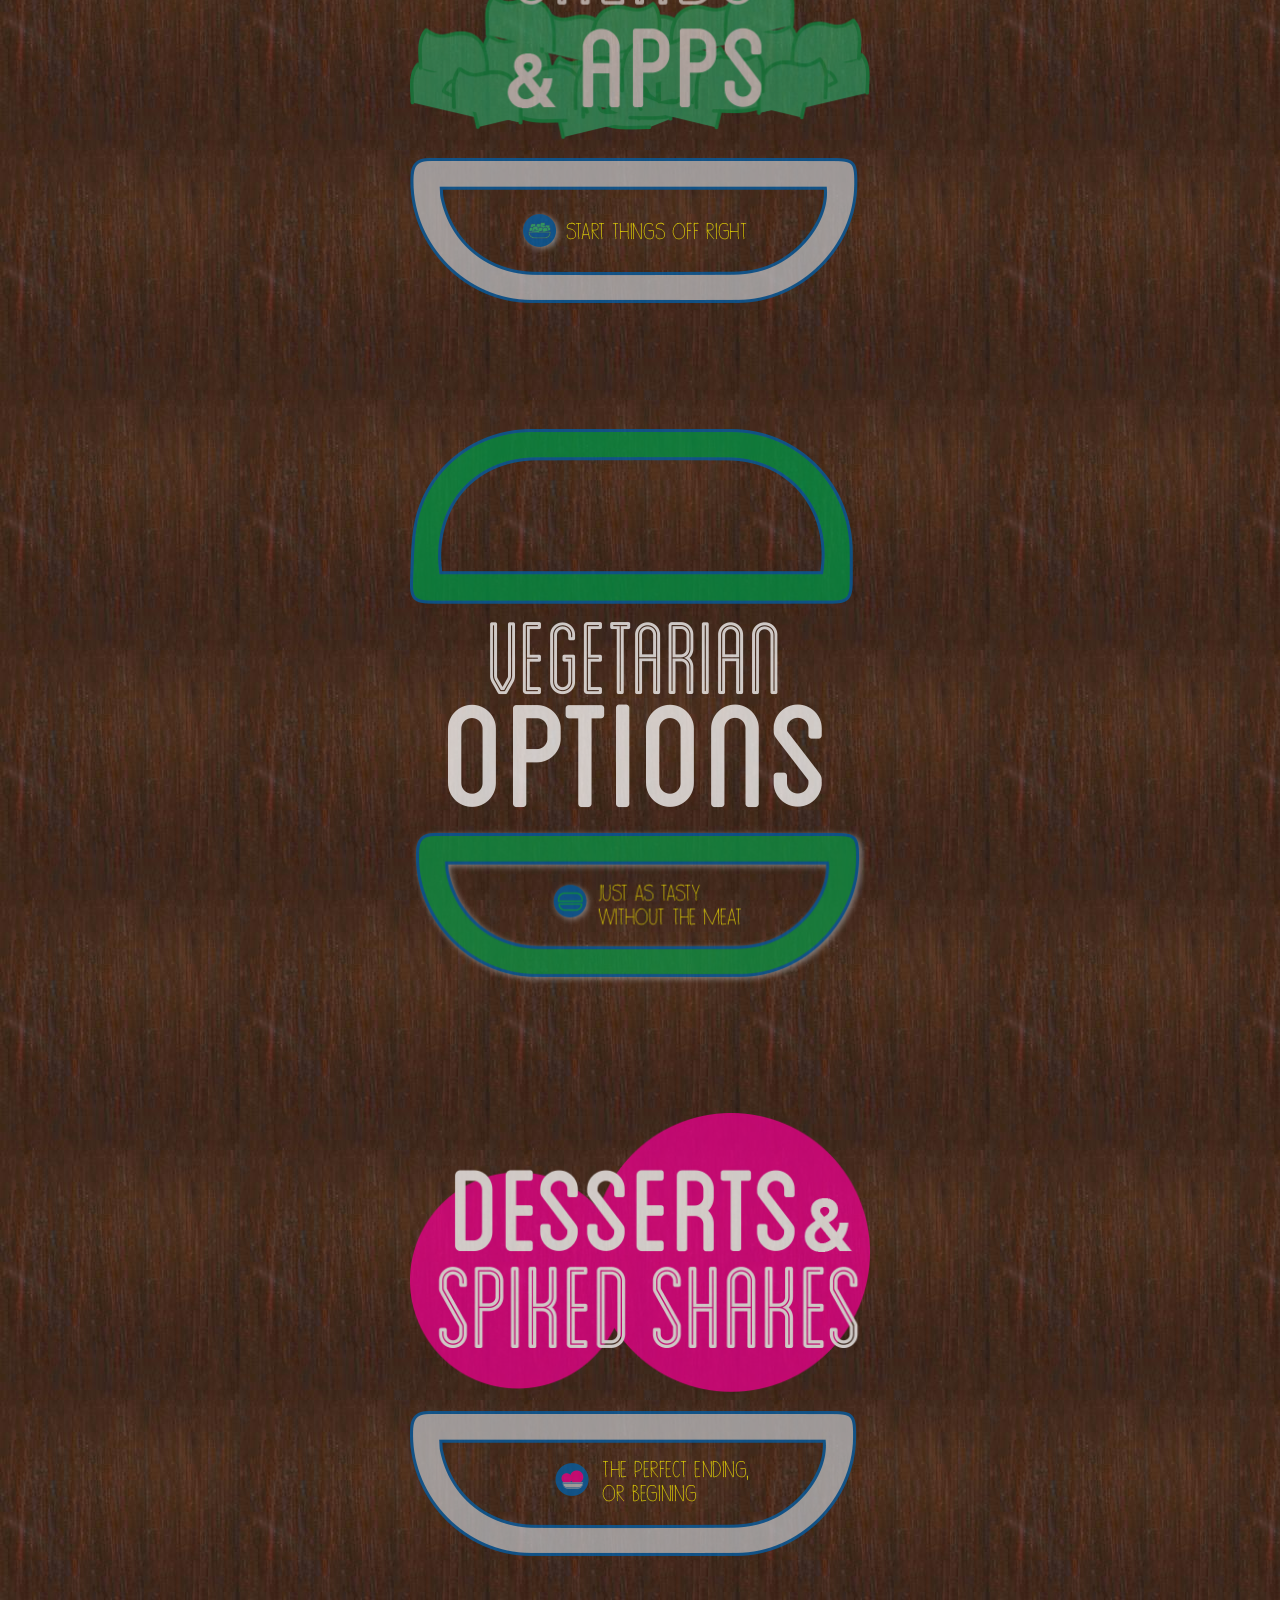
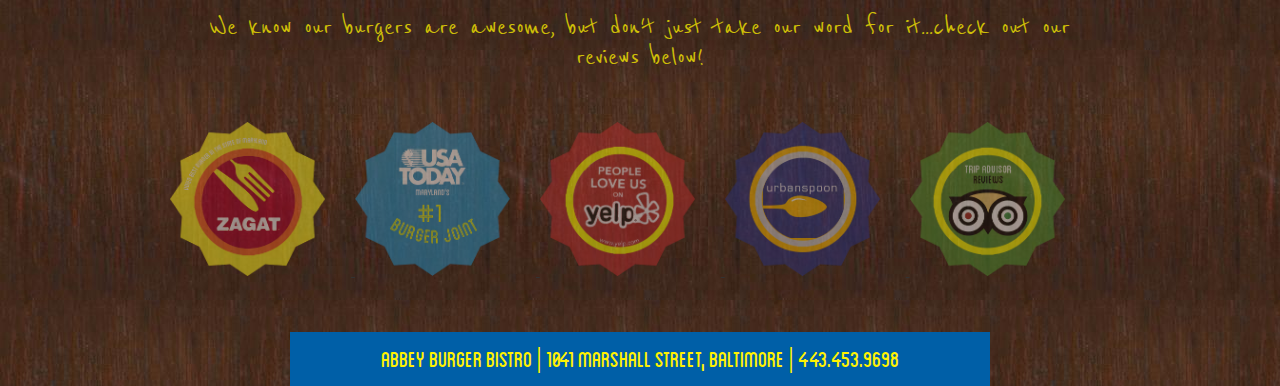
==== commit 4ebd5852: "Finishing Touches" ====
--- a/index.html
+++ b/index.html
@@ -73,7 +73,7 @@
 
                 <div class="top-content six columns">
                     <div id="title">
-                        where burgers, soccer &amp; YOU rule.
+                        
                     </div>
                 </div>
 
@@ -86,7 +86,8 @@
                             "images/HoursIcon.png"></a>
 
                             <div class="oval-thought-border" id="hours">
-                                Open for biz: M:5pm-2am, Tu-Sun:11:30am-2am
+                              Open: 11:30am-2am 
+                                <p>(Monday: 5pm-2am)</p>
                             </div>
                         </li>
 
@@ -97,8 +98,7 @@
                             "images/LocationIcon.png"></a>
 
                             <div class="oval-thought-border" id="location">
-                                1041 Marshall Street, Baltimore (in Fed Hill
-                                across from the Cross Street Market)
+                                1041 Marshall Street, Baltimore (Fed Hill)
                             </div>
                         </li>
 
@@ -108,7 +108,7 @@
                             "images/ContactIcon.png"></a>
 
                             <div class="oval-thought-border" id="contact">
-                                Give us a ring: 443.453.9698
+                                (443)453.9698
                             </div>
                         </li>
 
@@ -118,7 +118,7 @@
                             class="menu-bar" src="images/TwitterIcon.png"></a>
 
                             <div class="oval-thought-border" id="twitter">
-                                Twitter Feed Update Goes Here
+                              <div id="twitter_div"><ul id="twitter_update_list"><li>&nbsp;</li></ul></div>
                             </div>
                         </li>
                     </ul>
@@ -669,7 +669,10 @@
             $('.menu-section-title, .bottom-bun').click(function (e) {
                 $(this).siblings('.menu-section-content').toggle();
             });
+       
             });
     </script>
+         <script type="text/javascript" src="http://twitter.com/javascripts/blogger.js"></script>
+<script type="text/javascript" src="http://api.twitter.com/1/statuses/user_timeline/Abbey_Burger.json?callback=twitterCallback2&count=1"></script>
 </body>
 </html>
--- a/stylesheets/layout.css
+++ b/stylesheets/layout.css
@@ -18,14 +18,15 @@
 ================================================== */
 body { background-image: url(../images/darkwood3.jpg);}
 .site-header {background: url(../images/abbeyburg3.png) center top; padding-bottom: 0px; position: relative; z-index: 100;}
-.site-header .brand { display:block; float: none; margin: 0 auto; text-align: center; }
+.site-header .brand { display:block; float: none; margin: 0 auto; text-align: center; max-width: 100%; height: auto; }
+.brand img {max-width: 100%; height: auto;}
 .container .intro {float: none; display: block; margin: 0 auto;}
-.site-intro {background: url(../images/iconborder.png) center top; text-align: center;display: block; float: none; margin: 0 auto;}
+.site-intro {background: url(../images/iconborder.png) center top; text-align: center;display: block; float: none; margin: 0 auto; padding-bottom:47px;}
 .site-intro .intro-text { margin: 0px; background-color:transparent; opacity:.75; line-height: 1em; text-align:center; padding: 10px; font-size: 30px; font-family: 'Reenie Beanie'; color: #FFF200;}
 .site-content .intro-text { margin: 20px; background-color:transparent; opacity:.75; line-height: 1em; text-align:center; padding: 10px; font-size: 30px; font-family: 'Reenie Beanie'; color: #FFF200;}
 .site-bottom {background: url(../images/abbeyfood.jpg) center bottom; padding-bottom: 0px; position: relative; z-index: 100;}
 .site-bottom .brand {display: block; float: none; margin: 0 auto; text-align: center; }
-.top-bar {margin-top:50px; margin-bottom: 0px; background-color: #D3D3D3; }
+.top-bar {margin-top:50px; margin-bottom: 0px; background: rgba(255,255,255,0.25);}
 .nav { margin: 0; padding: 0; list-style: none; }
 .nav li { display: inline-block; margin-left: 15px;}
 .nav li:first-child { margin-left: 0; }
@@ -36,12 +37,14 @@
 .oval-thought-border {
 	position:relative; 
 	padding:70px 30px;
-	margin:1em auto 80px;
-	border:6px solid #005FA7; 
+	margin:1em auto 40px;
+    border-radius: 50px;
+	border:2px solid #005FA7; 
 	text-align:center;
-    font-family: 'Reenie Beanie';
-	color:#FFF200; 
-	background:;
+    font-family: 'GillSans';
+    font-size: 12px;
+	color:#FFFFFF; 
+	background:#005FA7;
 	/* css3 */
 	/*
 	NOTES:
@@ -66,7 +69,7 @@
 	right:100px; 
 	width:25px; 
 	height:25px;
-	border:6px solid #FFF200;
+	border:4px solid #FFF200;
 	background:#D3D3D3;
 	/* css3 */
 	-webkit-border-radius:50px;
@@ -110,6 +113,7 @@
 
 .site-footer .footer-content { margin-top: 50px; margin-bottom: 50px; background-color: #005FA7; padding: 10px; margin: 0 auto; text-align: center; font-family:"blanchcaps"; font-size:30px; color: #FFF200; padding-bottom:10px;}
 
+.menu-section img {max-width: 100%; height: auto;}
 .menu-section-title:hover {opacity: 1; cursor:pointer; max-width: 100%; height: auto;}
 .menu-section-title {opacity: .75; padding-top: 100px; padding-bottom: 0;max-width: 100%; height: auto;}
 
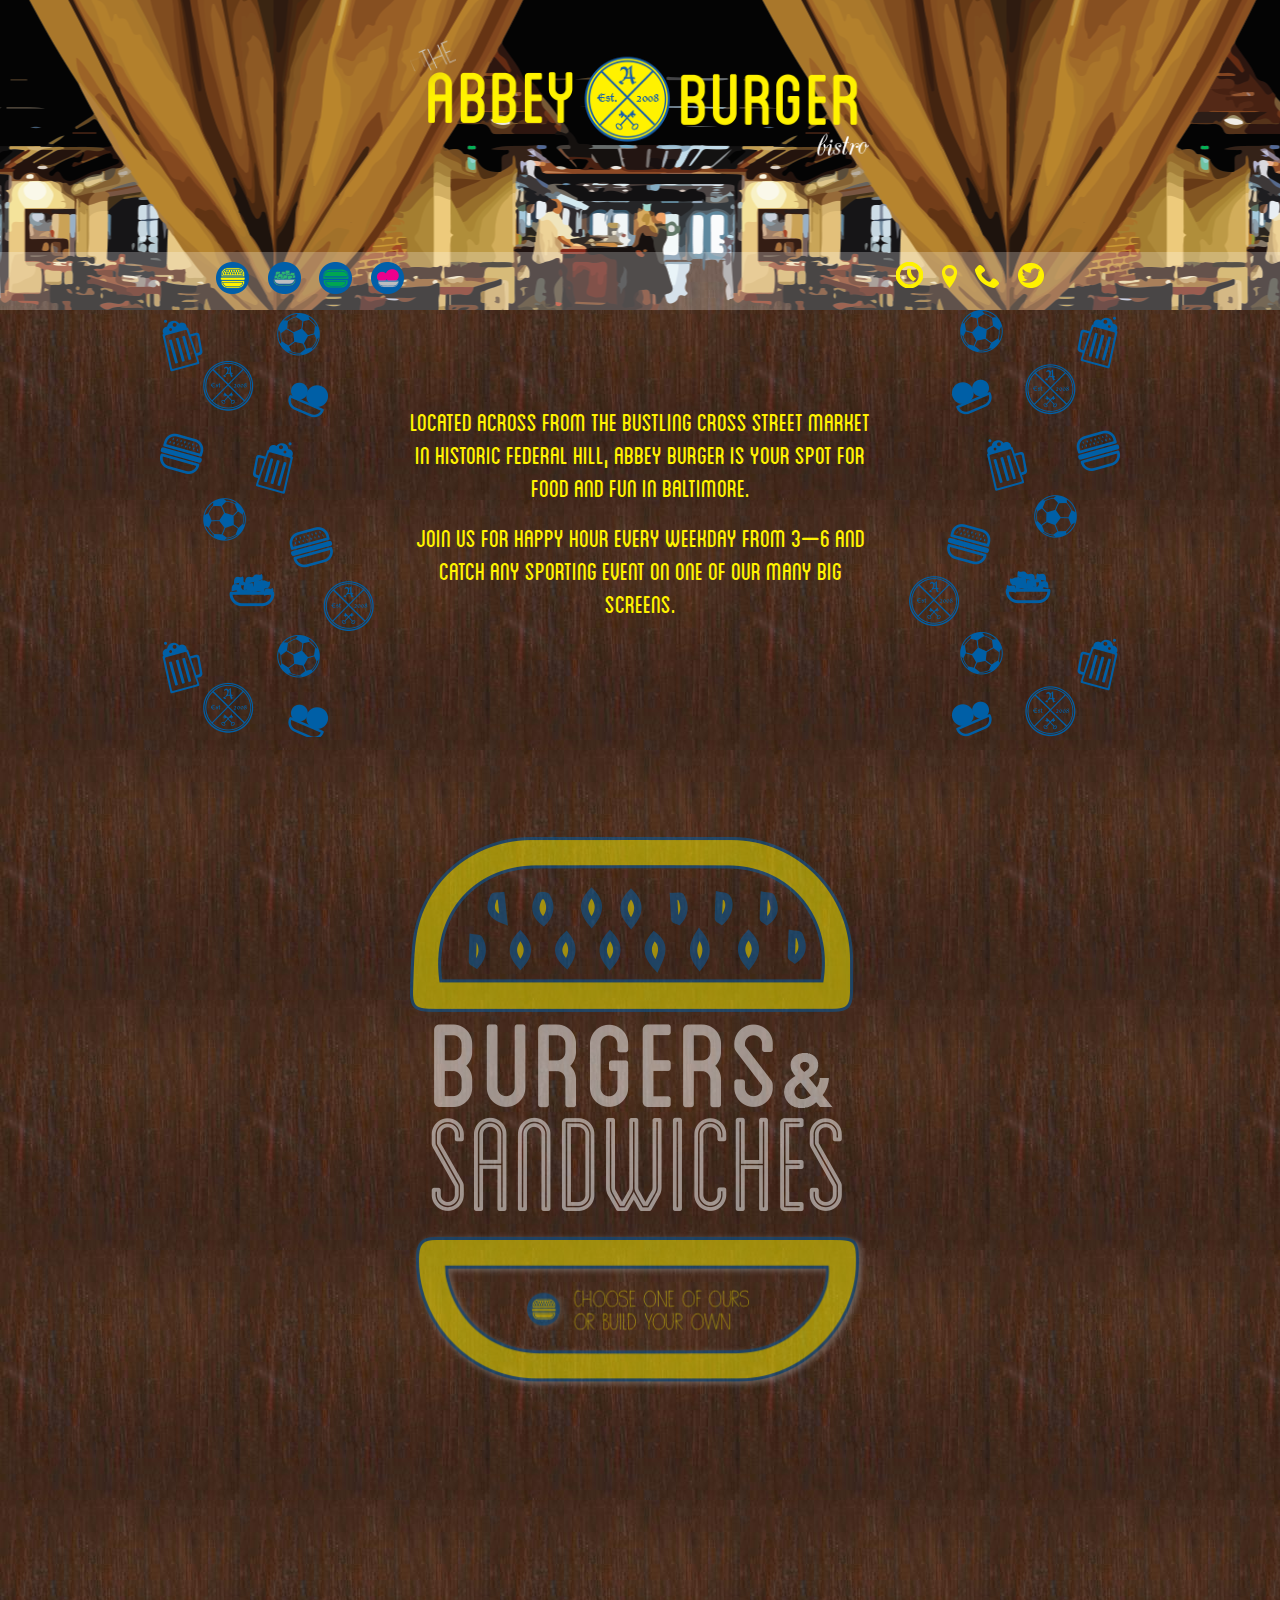
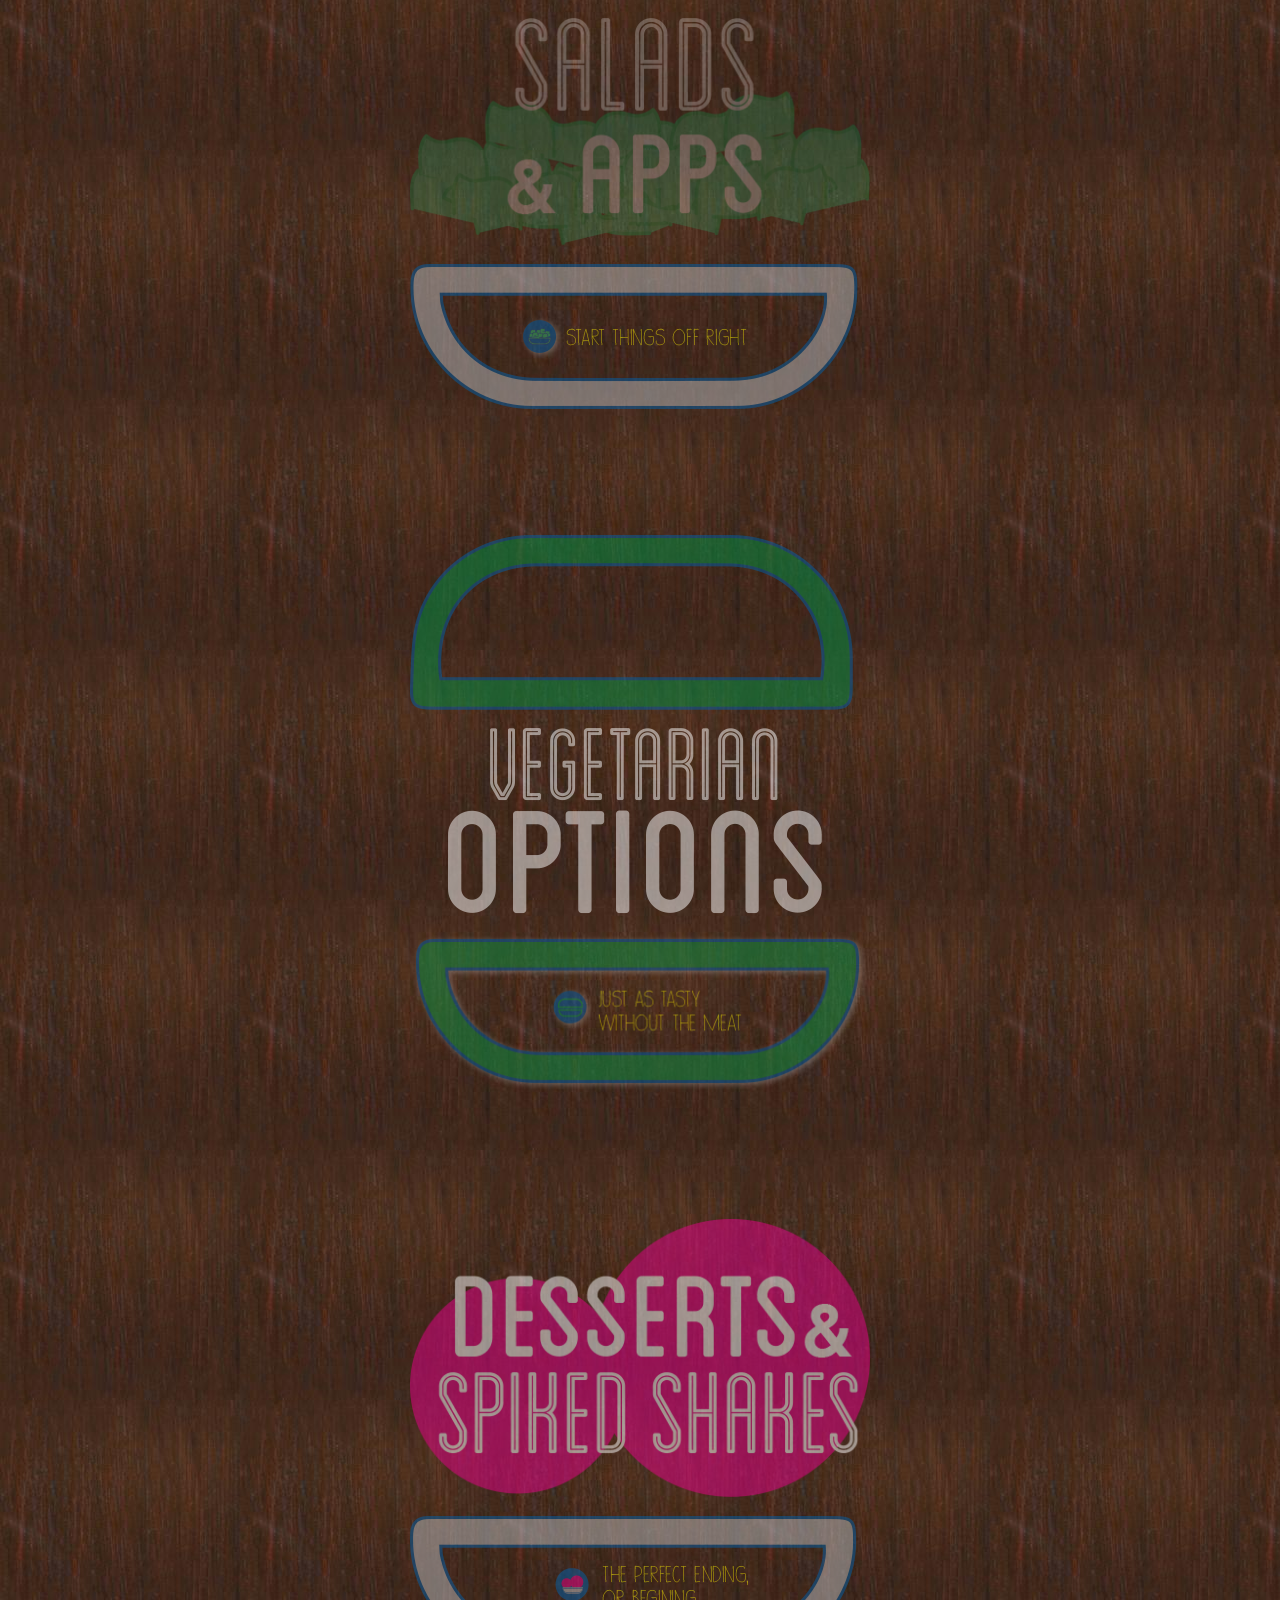
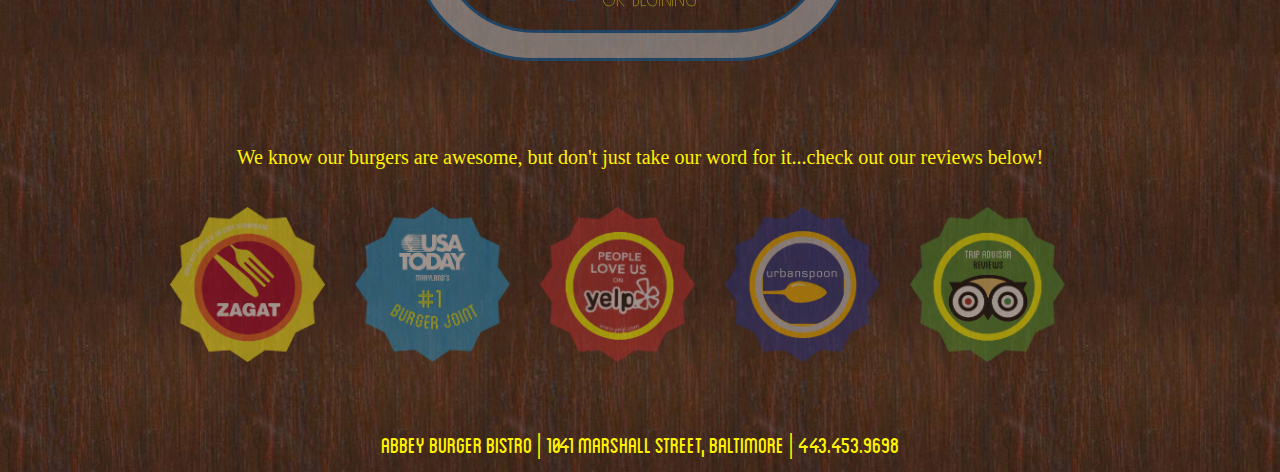
==== commit 34b600d9: "Final Touches!" ====
--- a/index.html
+++ b/index.html
@@ -134,7 +134,7 @@
                 historic Federal Hill, Abbey Burger is your spot for food and
                 fun in Baltimore.</p>
        
-                <p>Join us for Happy Hour every weekday from 3–6pm and catch
+                <p>Join us for Happy Hour every weekday from 3–6 and catch
                 any sporting event on one of our many big screens.</p>
             </div>
         </div>
@@ -633,12 +633,24 @@
     
    <script src="http://ajax.googleapis.com/ajax/libs/jquery/1.10.2/jquery.min.js"></script> 
    <script src="bootstrap.js" type="text/javascript"></script> 
-    
+<script src="//rawgithub.com/christianv/jquery-lifestream/master/jquery.lifestream.min.js"></script>
+<script>
+  $("#twitter").lifestream({
+      limit: 1,
+    list:[
+      {
+        service: "twitter",
+        user: "Abbey_Burger"
+      },
+     
+    ]
+  });
+</script>
     <script type="text/javascript">
         $( document ).ready(function() {
             // back to top
             setTimeout(function () {
-            var $sideBar = $('.bs-sidebar')
+            var $sideBar = $('.bs-sidebar, .rs-sidebar');
     
             $sideBar.affix({
             offset: {
@@ -672,7 +684,5 @@
        
             });
     </script>
-         <script type="text/javascript" src="http://twitter.com/javascripts/blogger.js"></script>
-<script type="text/javascript" src="http://api.twitter.com/1/statuses/user_timeline/Abbey_Burger.json?callback=twitterCallback2&count=1"></script>
-</body>
+         
 </html>
--- a/stylesheets/layout.css
+++ b/stylesheets/layout.css
@@ -21,9 +21,9 @@
 .site-header .brand { display:block; float: none; margin: 0 auto; text-align: center; max-width: 100%; height: auto; }
 .brand img {max-width: 100%; height: auto;}
 .container .intro {float: none; display: block; margin: 0 auto;}
-.site-intro {background: url(../images/iconborder.png) center top; text-align: center;display: block; float: none; margin: 0 auto; padding-bottom:47px;}
-.site-intro .intro-text { margin: 0px; background-color:transparent; opacity:.75; line-height: 1em; text-align:center; padding: 10px; font-size: 30px; font-family: 'Reenie Beanie'; color: #FFF200;}
-.site-content .intro-text { margin: 20px; background-color:transparent; opacity:.75; line-height: 1em; text-align:center; padding: 10px; font-size: 30px; font-family: 'Reenie Beanie'; color: #FFF200;}
+.site-intro {background: url(../images/iconborder.png) center top; text-align: center;display: block; float: none; margin: 0 auto; padding-bottom:50px;}
+.site-intro .intro-text { margin: 0px; background-color:transparent; opacity:1; line-height: 1em; text-align:center; padding-top: 80px; padding-bottom: 50px; font-size: 33px; font-family: 'blanchcaps'; color: #FFF200;}
+.site-content .intro-text { margin: 20px; background-color:transparent; opacity:1; line-height: 1em; text-align:center; padding-top: 40px; font-size: 20px; font-family: 'DK Wayang'; color: #FFF200;}
 .site-bottom {background: url(../images/abbeyfood.jpg) center bottom; padding-bottom: 0px; position: relative; z-index: 100;}
 .site-bottom .brand {display: block; float: none; margin: 0 auto; text-align: center; }
 .top-bar {margin-top:50px; margin-bottom: 0px; background: rgba(255,255,255,0.25);}
@@ -42,7 +42,7 @@
 	border:2px solid #005FA7; 
 	text-align:center;
     font-family: 'GillSans';
-    font-size: 12px;
+    font-size: 14px;
 	color:#FFFFFF; 
 	background:#005FA7;
 	/* css3 */
@@ -109,16 +109,16 @@
 .awards img:hover {opacity: 1; cursor: url('http://www.dolliehost.com/dolliecrave/cursors/cursors-food/food57.gif'), auto;}
 .awards img {display: inline-block; margin-right: 26px; opacity: .5;}
 
-.site-content .item-price { font-family: "blanchcaps"; padding-top: 0px; font-size: 25px; color: #a6836f;}
-
-.site-footer .footer-content { margin-top: 50px; margin-bottom: 50px; background-color: #005FA7; padding: 10px; margin: 0 auto; text-align: center; font-family:"blanchcaps"; font-size:30px; color: #FFF200; padding-bottom:10px;}
+.site-content .item-price { font-family: "blanchcaps"; padding-top: 0px; padding-bottom: 35px; font-size: 25px; color: #a6836f;}
+
+.site-footer .footer-content { margin-top: 50px; margin-bottom: 50px; padding: 10px; margin: 0 auto; text-align: center; font-family:"blanchcaps"; font-size:30px; color: #FFF200; padding-bottom:10px;}
 
 .menu-section img {max-width: 100%; height: auto;}
 .menu-section-title:hover {opacity: 1; cursor:pointer; max-width: 100%; height: auto;}
-.menu-section-title {opacity: .75; padding-top: 100px; padding-bottom: 0;max-width: 100%; height: auto;}
+.menu-section-title {opacity: .5; padding-top: 100px; padding-bottom: 0;max-width: 100%; height: auto;}
 
 .bottom-bun:hover {opacity: 1; cursor:url('http://www.dolliehost.com/dolliecrave/cursors/cursors-food/food57.gif'), auto; max-width: 100%; height: auto;}
-.bottom-bun {opacity: .75; padding-top:0px;padding-bottom: 20px; max-width: 100%; height: auto;}
+.bottom-bun {opacity: .5; padding-top:0px;padding-bottom: 20px; max-width: 100%; height: auto;}
 
 .menu-section-content {padding-top:20px;}
 p {margin-top:.5em; margin-bottom: .5em;}
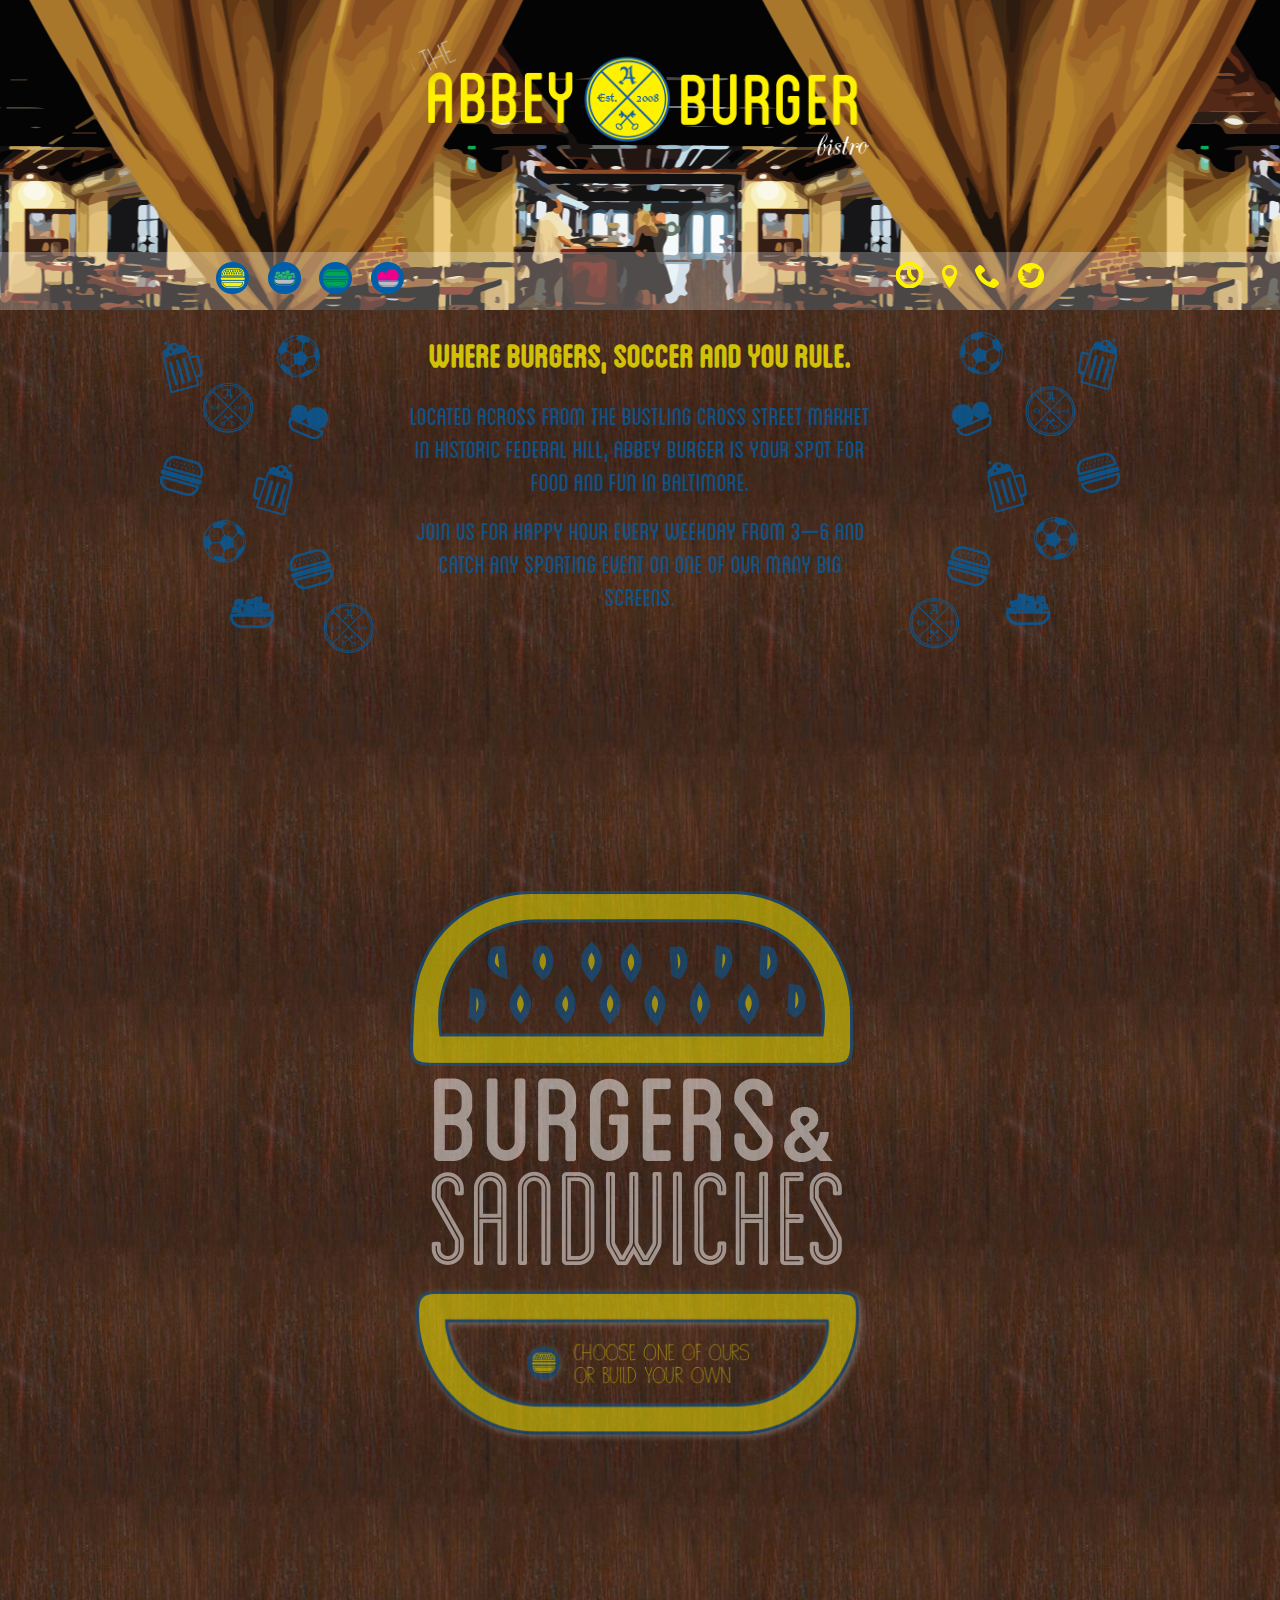
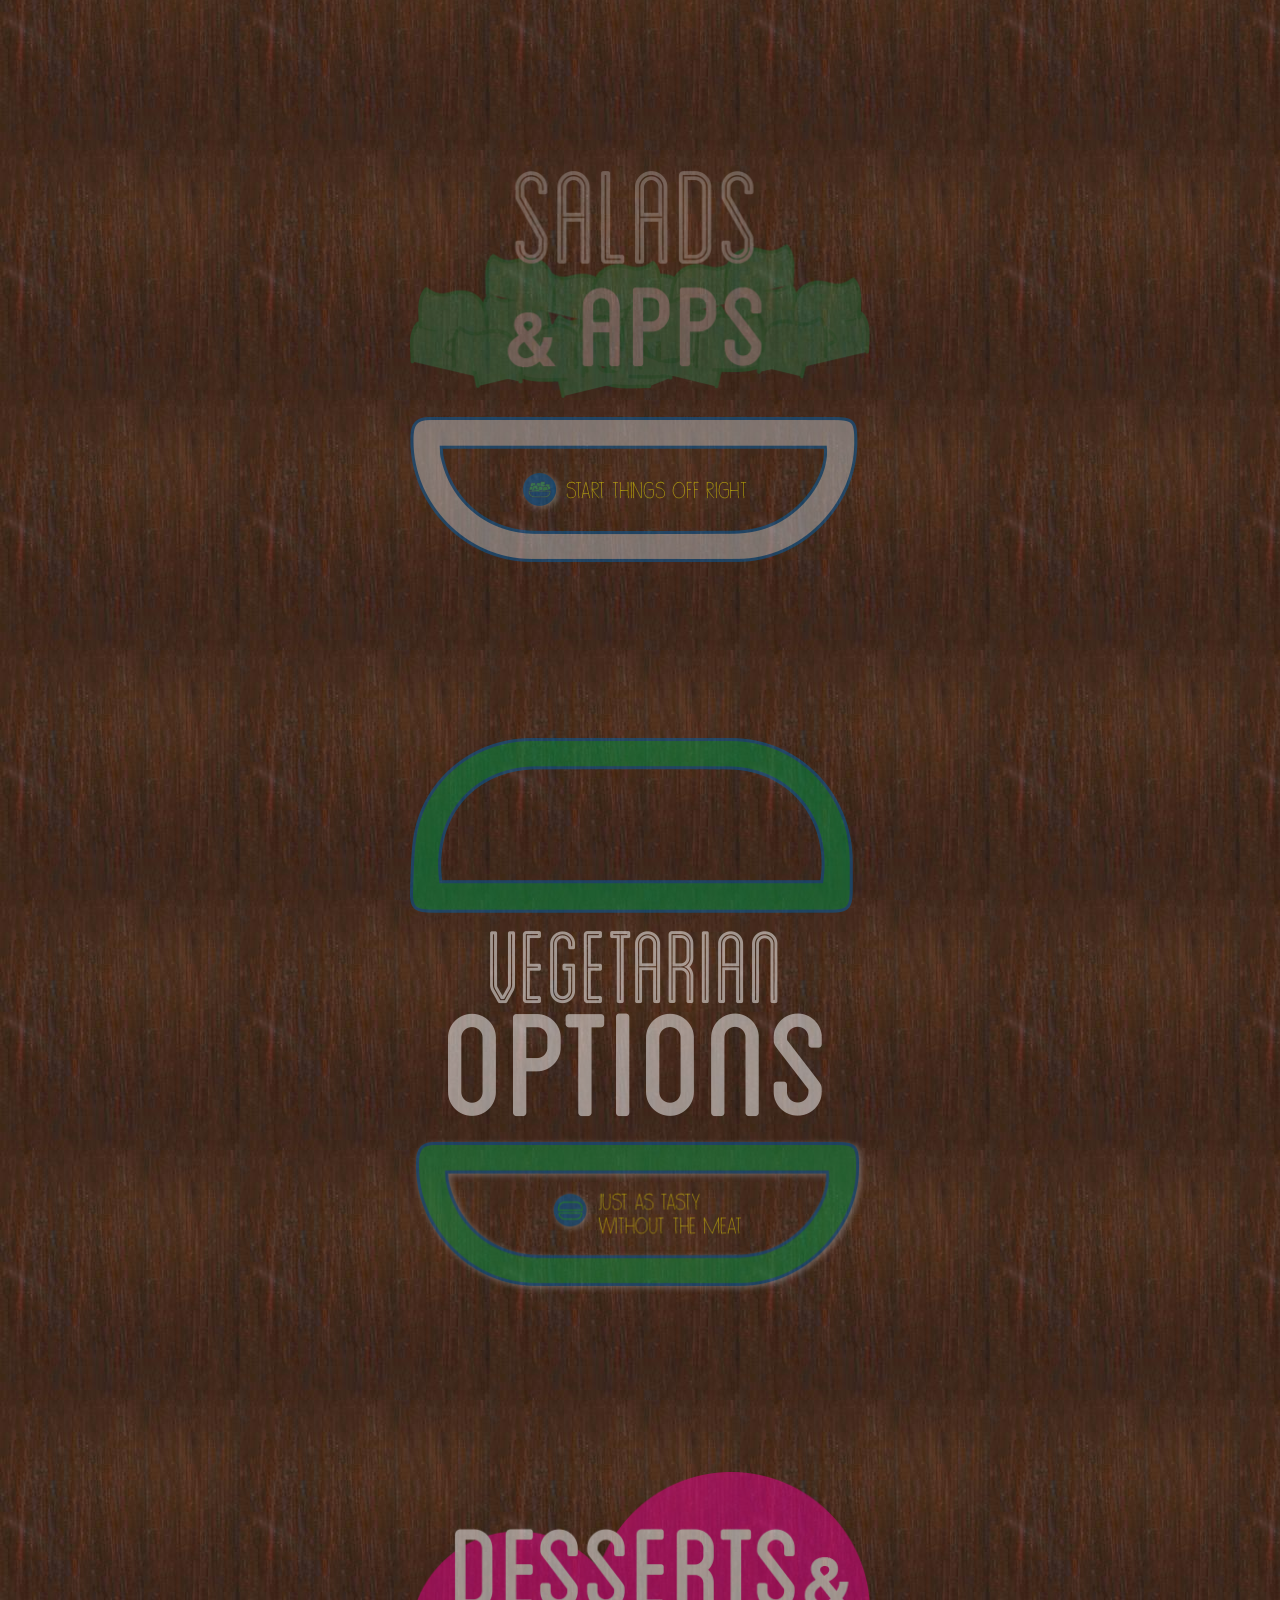
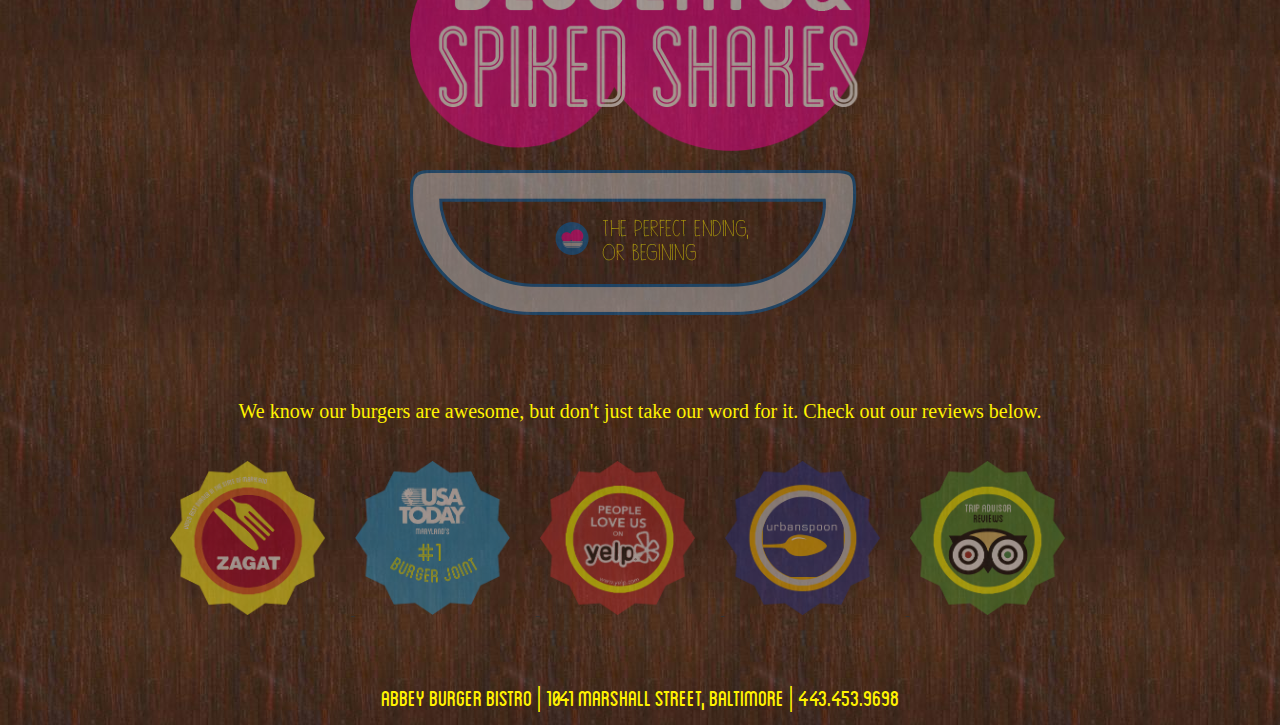
==== commit 8f7e38fb: "winterbreakchanges" ====
--- a/index.html
+++ b/index.html
@@ -98,7 +98,7 @@
                             "images/LocationIcon.png"></a>
 
                             <div class="oval-thought-border" id="location">
-                                1041 Marshall Street, Baltimore (Fed Hill)
+                                <a href="http://maps.google.com/maps?q=abbey+burger+bistro&ie=UTF-8&ei=At3FUvwRxeWwBNuigbgN&sqi=2&ved=0CAgQ_AUoAg">1041 Marshall Street, Baltimore (Fed Hill)</a>
                             </div>
                         </li>
 
@@ -129,6 +129,11 @@
 
  <div class="site-intro container">
         <div class="section eight columns intro">
+            <div class="intro-title">
+                <p>
+                Where burgers, soccer and you rule.
+                </p>
+            </div>
             <div class="intro-text">
                 <p>Located across from the bustling Cross Street Market in
                 historic Federal Hill, Abbey Burger is your spot for food and
@@ -598,7 +603,7 @@
 
         <div class="intro-text">
             We know our burgers are awesome, but don't just take our word for
-            it...check out our reviews below!
+            it. Check out our reviews below.
         </div>
 
         <div class="site-news section sixteen columns" id="awards">
--- a/stylesheets/layout.css
+++ b/stylesheets/layout.css
@@ -21,9 +21,10 @@
 .site-header .brand { display:block; float: none; margin: 0 auto; text-align: center; max-width: 100%; height: auto; }
 .brand img {max-width: 100%; height: auto;}
 .container .intro {float: none; display: block; margin: 0 auto;}
-.site-intro {background: url(../images/iconborder.png) center top; text-align: center;display: block; float: none; margin: 0 auto; padding-bottom:50px;}
-.site-intro .intro-text { margin: 0px; background-color:transparent; opacity:1; line-height: 1em; text-align:center; padding-top: 80px; padding-bottom: 50px; font-size: 33px; font-family: 'blanchcaps'; color: #FFF200;}
-.site-content .intro-text { margin: 20px; background-color:transparent; opacity:1; line-height: 1em; text-align:center; padding-top: 40px; font-size: 20px; font-family: 'DK Wayang'; color: #FFF200;}
+.site-intro {background: url(../images/iconborder.png) center top; text-align: center;display: block; float: none; margin: 0 auto; padding-bottom:100px; opacity:.75; background-repeat:no-repeat;}
+.site-intro .intro-title { margin: 0px; text-align:center; line-height: 1em; padding-top 200px; font-size: 45px; font-weight: 800; font-family: 'blanchcaps'; color: #FFF200;}
+.site-intro .intro-text { margin: 0px; background-color:transparent; line-height: 1em; text-align:center; padding-top: 0px; padding-bottom: 10px; font-size: 33px; font-family: 'blanchcaps'; color: #005FA7; z-index:3;}
+.site-content .intro-text { margin: 20px; background-color:transparent; line-height: 1em; text-align:center; padding-top: 40px; font-size: 20px; font-family: 'Gill Sans'; color: #FFF200;}
 .site-bottom {background: url(../images/abbeyfood.jpg) center bottom; padding-bottom: 0px; position: relative; z-index: 100;}
 .site-bottom .brand {display: block; float: none; margin: 0 auto; text-align: center; }
 .top-bar {margin-top:50px; margin-bottom: 0px; background: rgba(255,255,255,0.25);}
@@ -115,7 +116,7 @@
 
 .menu-section img {max-width: 100%; height: auto;}
 .menu-section-title:hover {opacity: 1; cursor:pointer; max-width: 100%; height: auto;}
-.menu-section-title {opacity: .5; padding-top: 100px; padding-bottom: 0;max-width: 100%; height: auto;}
+.menu-section-title {opacity: .5; padding-top: 150px; padding-bottom: 0;max-width: 100%; height: auto;}
 
 .bottom-bun:hover {opacity: 1; cursor:url('http://www.dolliehost.com/dolliecrave/cursors/cursors-food/food57.gif'), auto; max-width: 100%; height: auto;}
 .bottom-bun {opacity: .5; padding-top:0px;padding-bottom: 20px; max-width: 100%; height: auto;}
